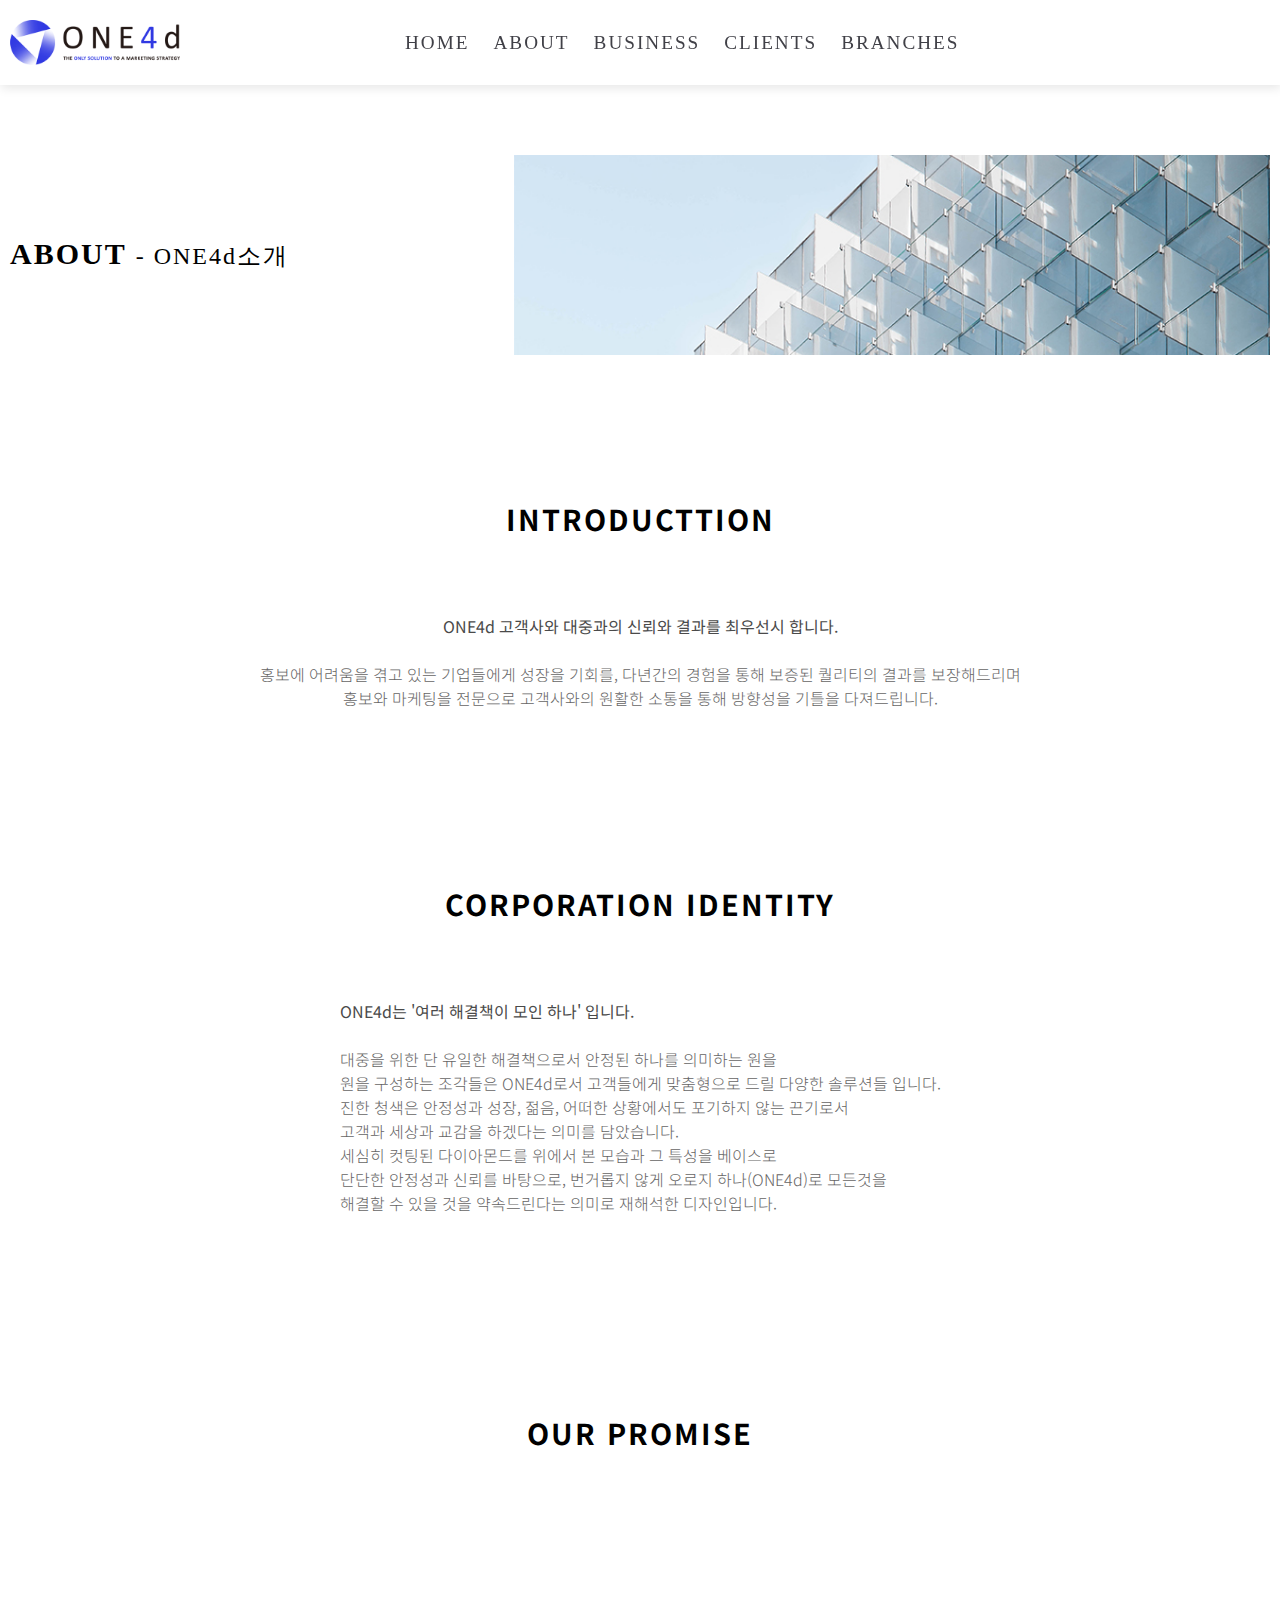
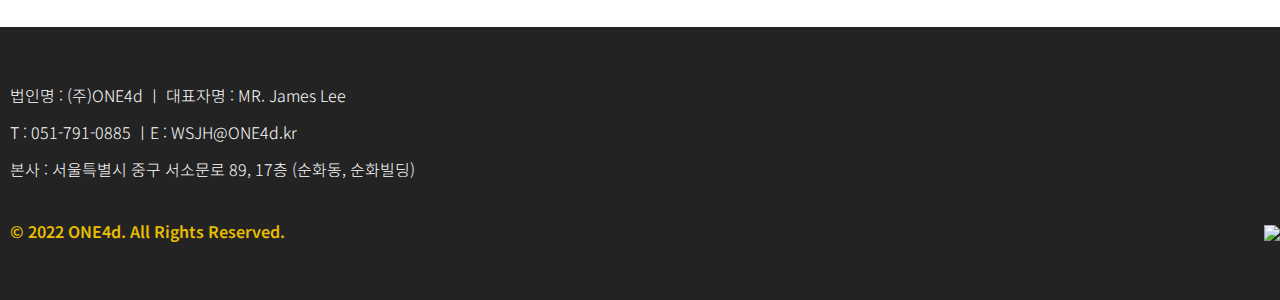
==== About.html @ b7e7d004 "init" ====
<!DOCTYPE html>
<html lang="ko">
<head>
<meta charset="UTF-8">
<title>(주) ONE4d</title>
<meta http-equiv="X-UA-Compatible" content="IE=edge">
<meta name="viewport" content="width=device-width, initial-scale=1.0">
<meta name="keywords" content="ONE4d, 주식회사 ONE4d, f2f, 마케팅, 홍보대행, 행사대행, 광고대행">
<meta name="description" content="ONE4d은 기획부터 마케팅 광고까지 마케팅에 대한 모든것을 한번에 해결해 드리는 마케팅 토탈 솔루션 입니다.">
<meta name="author" content="LJB">
<meta name="publisher" content="LJB">
<meta name="copyright" content="(주)ONE4d">
<meta name="robots" content="ALL">
<meta name="theme-color" content="#b7c6cd">
<meta name="og.url" content="https://ONE4demand.com/">
<meta property="og:title" content="ONE4d" >
<meta property="og:url" content="https://ONE4demand.com/">
<meta property="og:image" content="https://ONE4demand.com/img/png/thumbnail.png">
<meta property="og:description" content="ONE4d은 기획부터 마케팅 광고까지 마케팅에 대한 모든것을 한번에 해결해 드리는 마케팅 토탈 솔루션 입니다." >
<meta property="og:type" content="website">
<meta property="og:locale" content="ko_KR" >
<link rel="shortcut icon" type="image/x-icon" href="img/png/favicon.ico">
<link rel="stylesheet" href="css/reset.css">
<link rel="stylesheet" href="css/common.css">
<link rel="stylesheet" href="css/about.css">
<link rel="stylesheet" href="//cdn.jsdelivr.net/npm/xeicon@2.3.3/xeicon.min.css">
</head>
<body>
    <div id="wrap">
        <header>
            <div class="cont">
                <h1 class="logo"><a href="index.html"><img src="img/common/ONE4d_LOGO.png" alt="ONE4d 로고"></a></h1>
                <nav>
                    <ul class="gnb">
                        <li><a href="index.html">HOME</a></li>
                        <li><a href="About.html">ABOUT</a></li>
                        <li><a href="Business.html">BUSINESS</a></li>
                        <li><a href="Clients.html">CLIENTS</a></li>
                        <li><a href="Branches.html">BRANCHES</a></li>
                    </ul>
                </nav>
                <ul class="sns">
                    <li><a class="instagram" href="https://www.instagram.com/one4d_co/"><i class="xi-instagram"></i></a></li>
                    <li><a class="naver" href="https://blog.naver.com/one4d"><i class="xi-naver-square"></i></a></li>
                </ul>
                <!-- <a class="ham_btn" href="#"><i class="xi-bars"></i></a> -->
            </div>
        </header>
        <main>
            <div class="heading_box">
                <div class="cont">
                    <h3>ABOUT <span>- ONE4d소개</span></h3>
                    <div class="bg_box"></div>
                </div>
            </div>
            <section class="sec01">
                <div class="cont">
                    <h4>INTRODUCTTION</h4>
                    <div>
                        <strong>ONE4d 고객사와 대중과의 신뢰와 결과를 최우선시 합니다.</strong><br><br>
                        <p>

                            홍보에 어려움을 겪고 있는 기업들에게 성장을 기회를, 다년간의 경험을 통해 보증된 퀄리티의 결과를 보장해드리며<br>
                            홍보와 마케팅을 전문으로 고객사와의 원활한 소통을 통해 방향성을 기틀을 다져드립니다.<br>
                        </p>

                    </div>
                </div>            
            </section>
            <section class="sec02">
                <div class="cont">
                    <h4>CORPORATION IDENTITY</h4>
                    <div>
                        <div class="left">
                           <P>
                               <strong>ONE4d는 '여러 해결책이 모인 하나' 입니다.</strong><br><br>
                               대중을 위한 단 유일한 해결책으로서 안정된 하나를 의미하는 원을<br>
                               원을 구성하는 조각들은 ONE4d로서 고객들에게 맞춤형으로 드릴 다양한 솔루션들 입니다.<br>
                               진한 청색은 안정성과 성장, 젊음, 어떠한 상황에서도 포기하지 않는 끈기로서<br>
                               고객과 세상과 교감을 하겠다는 의미를 담았습니다.<br>
                               세심히 컷팅된 다이아몬드를 위에서 본 모습과 그 특성을 베이스로<br>
                               단단한 안정성과 신뢰를 바탕으로, 번거롭지 않게 오로지 하나(ONE4d)로 모든것을<br>
                               해결할 수 있을 것을 약속드린다는 의미로 재해석한 디자인입니다.
                           </P>

                        </div>
                        <div class="right">
                            <img src="" alt="">
                        </div>
                    </div>
                </div>            
            </section>
            <section class="sec03">
                <div class="cont">
                    <h4>OUR PROMISE</h4>
                    <div></div>
                </div>
            </section>
        </main>
        <footer>
            <div class="cont">
                <p>법인명 : (주)ONE4d ㅣ 대표자명 : MR. James Lee<br>T : 051-791-0885 ㅣE : WSJH@ONE4d.kr</p>
                <address>본사 : 서울특별시 중구 서소문로 89, 17층 (순화동, 순화빌딩)</address>
                <strong>© 2022 ONE4d. All Rights Reserved.</strong>
                <h2 class="logo"><img src="/img/common/ONE4d_LOGO2.png"></h2>
            </div>
        </footer>
    </div>
    <script>
    
    </script>
    </body>
    </html>
---- css/common.css ----
@import url("https://fonts.googleapis.com/css2?family=Montserrat:wght@200&family=Noto+Sans+KR:wght@300;500;700;900&display=swap");
@import url(//font.elice.io/EliceDigitalBaeum.css);
:root {
  --mainColor: #3730ba;
  --mainFont: Elice Digital Baeum;
}

/* mixin */
/* font-face */
* {
  -webkit-box-sizing: border-box;
          box-sizing: border-box;
}

section {
  display: -webkit-box;
  display: -ms-flexbox;
  display: flex;
  -webkit-box-pack: center;
      -ms-flex-pack: center;
          justify-content: center;
  -webkit-box-align: center;
      -ms-flex-align: center;
          align-items: center;
}

h3 {
  font-family: var(--mainFont);
}

.heading_box .cont {
  padding-top: 70px;
  padding-bottom: 70px;
}

.heading_box .bg_box {
  width: 60%;
  height: 200px;
  background: -webkit-gradient(linear, right top, left top, color-stop(10%, rgba(255, 255, 255, 0)));
  background: linear-gradient(to left, rgba(255, 255, 255, 0) 10% rgba(255, 255, 255, 0.1) 20% rgba(255, 255, 255, 0.2) 30%);
}

.heading_box h3 {
  letter-spacing: 2px;
}

.heading_box span {
  font-weight: 300;
  font-size: 1.5rem;
}

.cont {
  width: 100%;
  display: -webkit-box;
  display: -ms-flexbox;
  display: flex;
  -webkit-box-pack: justify;
      -ms-flex-pack: justify;
          justify-content: space-between;
  -ms-flex-line-pack: justify;
      align-content: space-between;
  -webkit-box-align: center;
      -ms-flex-align: center;
          align-items: center;
  max-width: 1300px;
  padding-right: 10px;
  padding-left: 10px;
  margin: 0 auto;
}

.logo img {
  height: 45px;
}

/* header */
header {
  position: fixed;
  z-index: 100;
  width: 100%;
  background: white;
  -webkit-box-shadow: 1px 3px 10px rgba(0, 0, 0, 0.1);
          box-shadow: 1px 3px 10px rgba(0, 0, 0, 0.1);
}

header .cont {
  -webkit-box-pack: justify;
      -ms-flex-pack: justify;
          justify-content: space-between;
  -webkit-box-align: center;
      -ms-flex-align: center;
          align-items: center;
  padding-top: 20px;
  padding-bottom: 20px;
}

header .sns {
  display: -webkit-box;
  display: -ms-flexbox;
  display: flex;
  -webkit-box-pack: justify;
      -ms-flex-pack: justify;
          justify-content: space-between;
  width: 85px;
}

header .sns i {
  color: #535353;
  font-size: 2.5rem;
}

.gnb {
  display: -webkit-box;
  display: -ms-flexbox;
  display: flex;
}

.gnb li {
  padding: 0 12px;
  font-size: 1.2rem;
  font-family: var(--mainFont);
  letter-spacing: 2px;
}

.gnb li a {
  color: #404047;
}

.heading_box {
  padding-top: 85px;
}

/* footer */
footer {
  padding: 50px 0;
  background: #232324;
  color: white;
}

footer .cont {
  -webkit-box-orient: vertical;
  -webkit-box-direction: normal;
      -ms-flex-direction: column;
          flex-direction: column;
  -webkit-box-align: start;
      -ms-flex-align: start;
          align-items: flex-start;
  position: relative;
}

footer .cont > * {
  line-height: 2.3;
}

footer strong {
  margin-top: 25px;
  color: #e8be00;
  font-weight: 600;
}

footer .logo {
  position: absolute;
  right: 0;
  bottom: 0;
}
/*# sourceMappingURL=common.css.map */
---- css/about.css ----
@import url("https://fonts.googleapis.com/css2?family=Montserrat:wght@200&family=Noto+Sans+KR:wght@300;500;700;900&display=swap");
@import url(//font.elice.io/EliceDigitalBaeum.css);
:root {
  --mainColor: #3730ba;
  --mainFont: Elice Digital Baeum;
}

/* mixin */
/* font-face */
section .cont {
  -webkit-box-orient: vertical;
  -webkit-box-direction: normal;
      -ms-flex-direction: column;
          flex-direction: column;
  padding-bottom: 100px;
}

section h4 {
  position: relative;
  font-size: 1.8rem;
  margin: 80px 0;
  letter-spacing: 2px;
}

.heading_box .bg_box {
  background: url("/img/sub/bg1.jpg") no-repeat center;
  background-size: cover;
}

.sec01 .cont {
  text-align: center;
}

.sec01 .cont strong {
  color: #4a4a4a;
}

.sec01 .cont p {
  line-height: 1.5;
  color: #666565;
}

.sec02 .cont strong {
  color: #4a4a4a;
}

.sec02 .cont p {
  line-height: 1.5;
  color: #666565;
}

.sec02 h4 {
  position: relative;
  font-size: 1.8rem;
  margin: 80px 0;
  letter-spacing: 2px;
}

.sec02 > {
  display: -webkit-box;
  display: -ms-flexbox;
  display: flex;
  -webkit-box-pack: justify;
      -ms-flex-pack: justify;
          justify-content: space-between;
}
/*# sourceMappingURL=about.css.map */
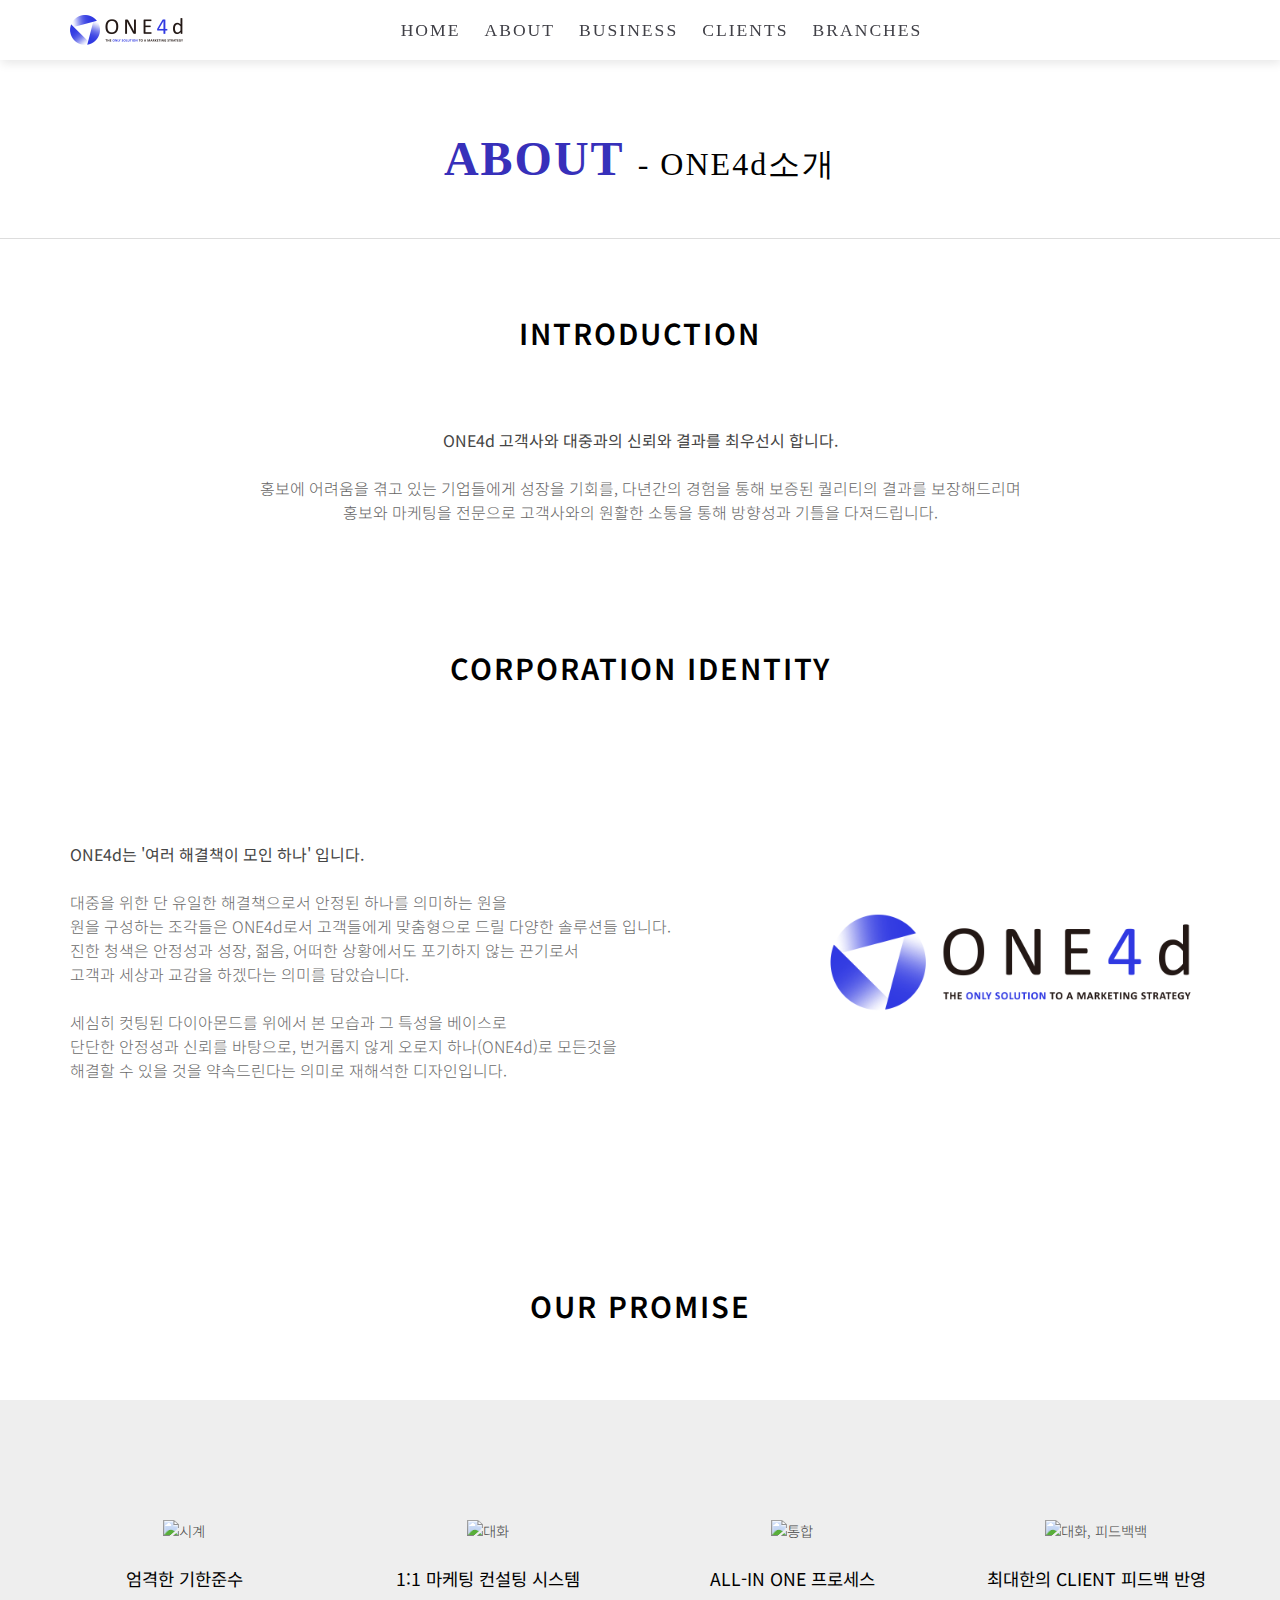
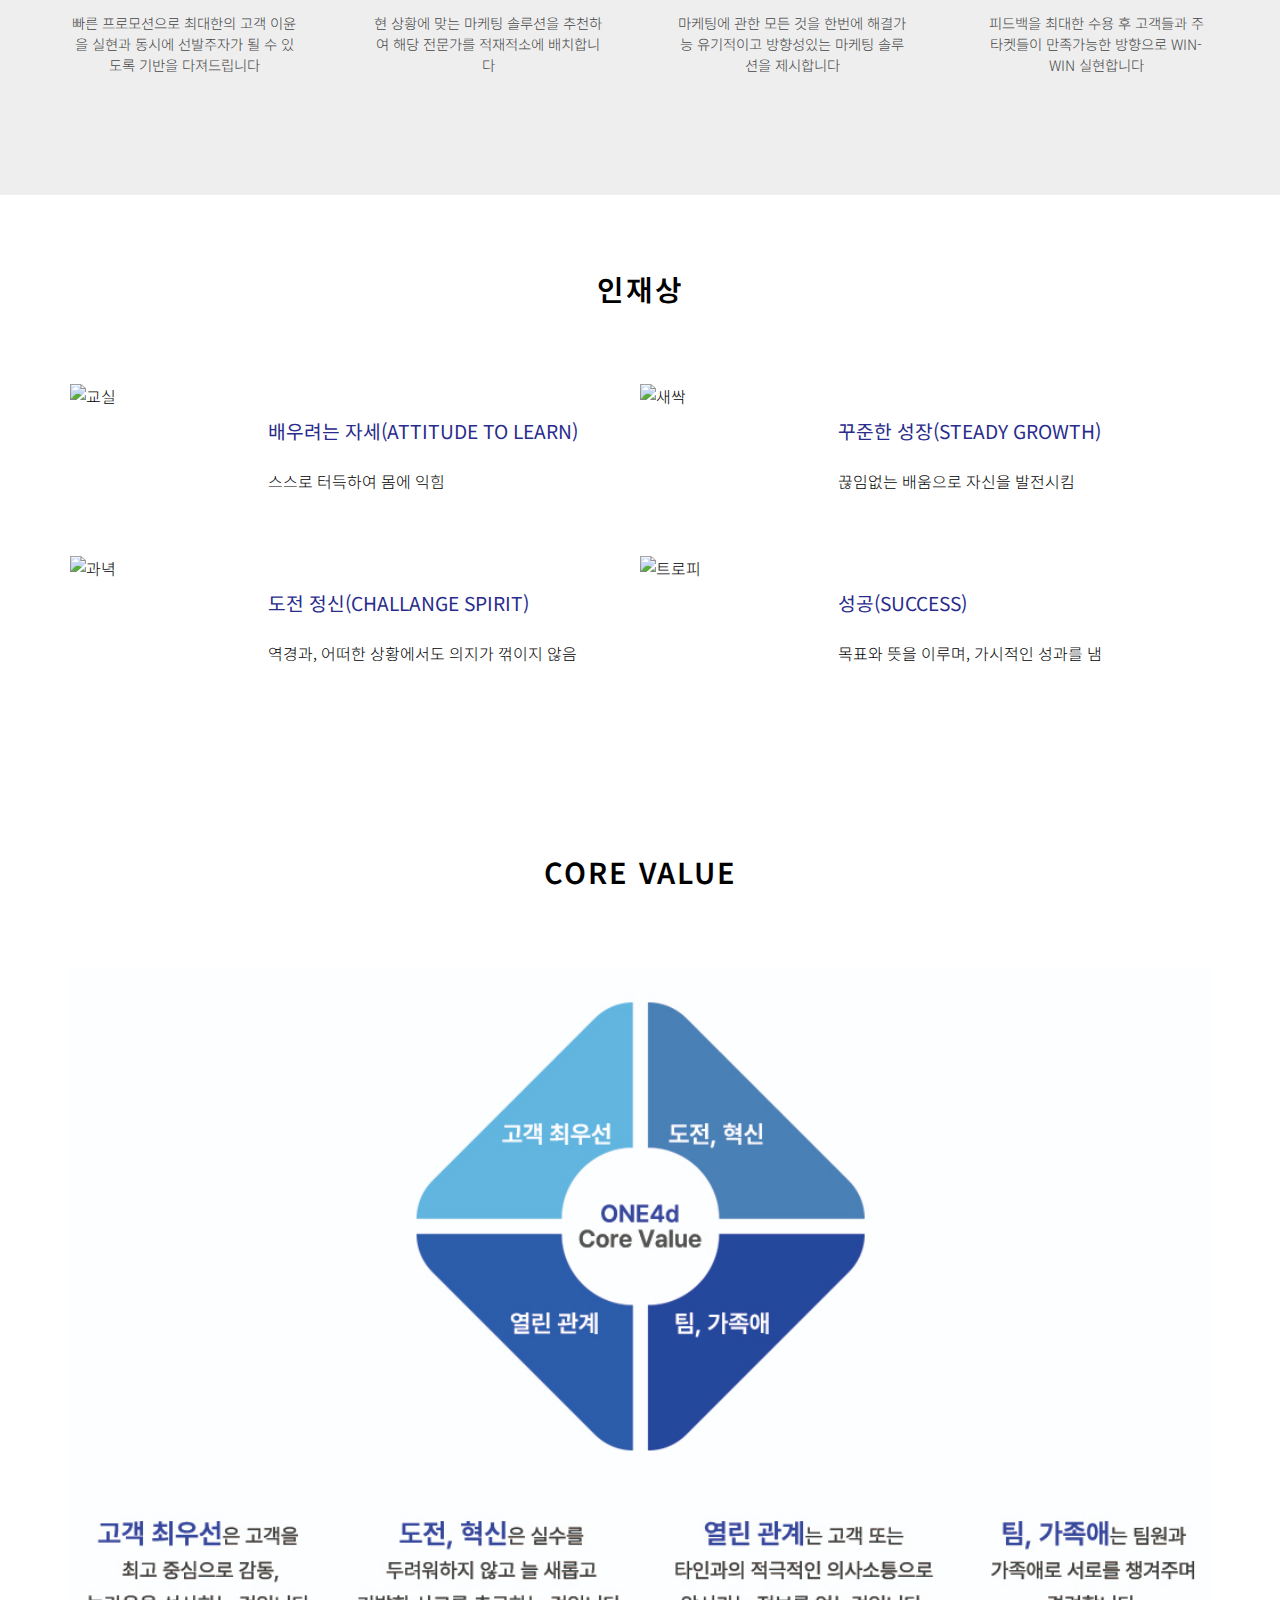
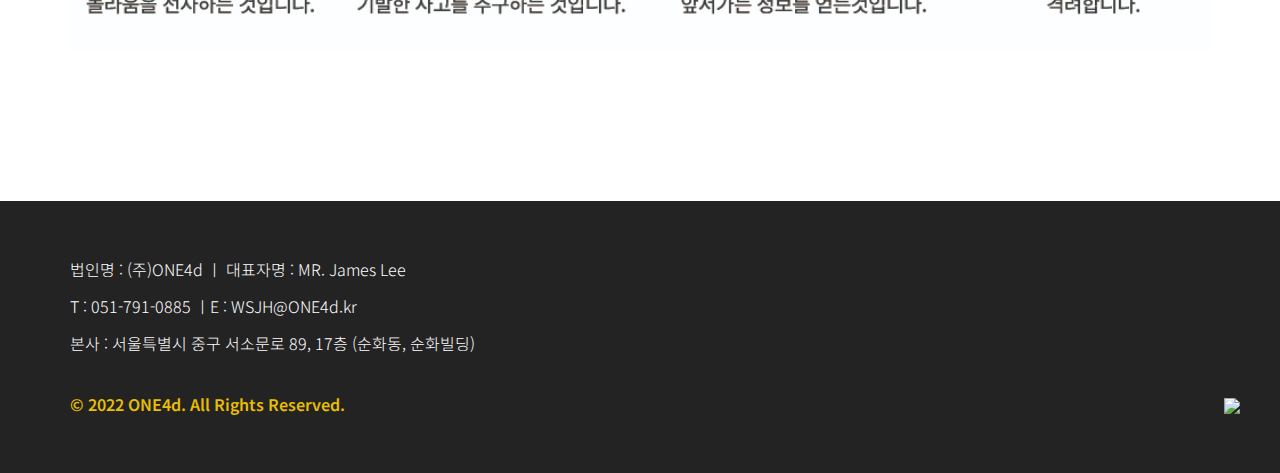
==== commit c701900d: "init" ====
--- a/About.html
+++ b/About.html
@@ -49,19 +49,18 @@
         <main>
             <div class="heading_box">
                 <div class="cont">
-                    <h3>ABOUT <span>- ONE4d소개</span></h3>
-                    <div class="bg_box"></div>
+                    <h2>ABOUT <span>- ONE4d소개</span></h2>
                 </div>
             </div>
+            <div class="bg_box"></div>
             <section class="sec01">
                 <div class="cont">
-                    <h4>INTRODUCTTION</h4>
+                    <h3>INTRODUCTION</h3>
                     <div>
                         <strong>ONE4d 고객사와 대중과의 신뢰와 결과를 최우선시 합니다.</strong><br><br>
                         <p>
-
                             홍보에 어려움을 겪고 있는 기업들에게 성장을 기회를, 다년간의 경험을 통해 보증된 퀄리티의 결과를 보장해드리며<br>
-                            홍보와 마케팅을 전문으로 고객사와의 원활한 소통을 통해 방향성을 기틀을 다져드립니다.<br>
+                            홍보와 마케팅을 전문으로 고객사와의 원활한 소통을 통해 방향성과 기틀을 다져드립니다.<br>
                         </p>
 
                     </div>
@@ -69,7 +68,7 @@
             </section>
             <section class="sec02">
                 <div class="cont">
-                    <h4>CORPORATION IDENTITY</h4>
+                    <h3>CORPORATION IDENTITY</h3>
                     <div>
                         <div class="left">
                            <P>
@@ -77,23 +76,98 @@
                                대중을 위한 단 유일한 해결책으로서 안정된 하나를 의미하는 원을<br>
                                원을 구성하는 조각들은 ONE4d로서 고객들에게 맞춤형으로 드릴 다양한 솔루션들 입니다.<br>
                                진한 청색은 안정성과 성장, 젊음, 어떠한 상황에서도 포기하지 않는 끈기로서<br>
-                               고객과 세상과 교감을 하겠다는 의미를 담았습니다.<br>
+                               고객과 세상과 교감을 하겠다는 의미를 담았습니다.<br><br>
                                세심히 컷팅된 다이아몬드를 위에서 본 모습과 그 특성을 베이스로<br>
                                단단한 안정성과 신뢰를 바탕으로, 번거롭지 않게 오로지 하나(ONE4d)로 모든것을<br>
                                해결할 수 있을 것을 약속드린다는 의미로 재해석한 디자인입니다.
                            </P>
-
                         </div>
                         <div class="right">
-                            <img src="" alt="">
+                            <img src="img/sub/ONE4d_LOGO2.png" alt="ONE4d로고">
                         </div>
                     </div>
                 </div>            
             </section>
+            <h3>OUR PROMISE</h3>
             <section class="sec03">
                 <div class="cont">
-                    <h4>OUR PROMISE</h4>
-                    <div></div>
+                    <ul>
+                        <li>
+                            <p class="icon_wrap">
+                                <img src="img/sub/promise-1.png" alt="시계">
+                            </p>
+                            <strong>엄격한 기한준수</strong><br><br>
+                            빠른 프로모션으로
+                            최대한의 고객 이윤을 실현과 동시에
+                            선발주자가 될 수 있도록 기반을 다져드립니다    
+                        </li>
+                        <li>
+                            <p class="icon_wrap">
+                                <img src="img/sub/promise-2.png" alt="대화">
+                            </p>
+                            <strong>1:1 마케팅 컨설팅 시스템</strong><br><br>
+                            현 상황에 맞는 마케팅 솔루션을 추천하여
+                            해당 전문가를 적재적소에 배치합니다
+                                            
+                        </li>
+                        <li>
+                            <p class="icon_wrap">
+                                <img src="img/sub/promise-3.png" alt="통합">
+                            </p>
+                            <strong>ALL-IN ONE 프로세스</strong><br><br>
+                            마케팅에 관한 모든 것을 한번에
+                            해결가능 유기적이고 방향성있는 마케팅 솔루션을 제시합니다
+                        </li>
+                        <li>
+                            <p class="icon_wrap">
+                                <img src="img/sub/promise-4.png" alt="대화, 피드백백">
+                            </p>
+                            <strong>최대한의 CLIENT 피드백 반영</strong><br><br>
+                            피드백을 최대한 수용 후 고객들과 주 타켓들이 만족가능한
+                            방향으로 WIN-WIN 실현합니다
+                        </li>
+                    </ul>
+                </div>
+            </section>
+            <section class="sec04">
+                <div class="cont">
+                    <h3>인재상</h3>
+                    <ul>
+                        <li>
+                            <img src="img/sub/talent-1.png" alt="교실">
+                            <div class="text_wrap">
+                                <strong>배우려는 자세(ATTITUDE TO LEARN)</strong><br><br>
+                                스스로 터득하여 몸에 익힘
+                            </div>
+                        </li>
+                        <li>
+                            <img src="img/sub/talent-2.png" alt="새싹">
+                            <div class="text_wrap">
+                                <strong>꾸준한 성장(STEADY GROWTH)</strong><br><br>
+                                끊임없는 배움으로 자신을 발전시킴
+                            </div>
+                        </li>
+                        <li>
+                                <img src="img/sub/talent-3.png" alt="과녁">
+                            <div class="text_wrap">
+                                <strong>도전 정신(CHALLANGE SPIRIT)</strong><br><br>
+                                역경과, 어떠한 상황에서도 의지가 꺾이지 않음
+                            </div>
+                        </li>
+                        <li>
+                                <img src="img/sub/talent-4.png" alt="트로피">
+                            <div class="text_wrap">
+                                <strong>성공(SUCCESS)</strong><br><br>
+                                목표와 뜻을 이루며, 가시적인 성과를 냄
+                            </div>
+                        </li>
+                    </ul>
+                </div>
+            </section>
+            <section class="sec05">
+                <div class="cont">
+                    <h3>CORE VALUE</h3>
+                    <img src="img/sub/corevalue.jpg" alt="핵심가치">
                 </div>
             </section>
         </main>
--- a/css/common.css
+++ b/css/common.css
@@ -24,29 +24,32 @@
           align-items: center;
 }
 
-h3 {
+h2 {
   font-family: var(--mainFont);
 }
 
-.heading_box .cont {
-  padding-top: 70px;
-  padding-bottom: 70px;
+.heading_box {
+  border-bottom: 1px solid #ddd;
 }
 
-.heading_box .bg_box {
-  width: 60%;
-  height: 200px;
-  background: -webkit-gradient(linear, right top, left top, color-stop(10%, rgba(255, 255, 255, 0)));
-  background: linear-gradient(to left, rgba(255, 255, 255, 0) 10% rgba(255, 255, 255, 0.1) 20% rgba(255, 255, 255, 0.2) 30%);
+.heading_box .cont {
+  padding-top: 50px;
+  padding-bottom: 50px;
+  -webkit-box-pack: center;
+      -ms-flex-pack: center;
+          justify-content: center;
 }
 
-.heading_box h3 {
+.heading_box h2 {
+  font-size: 3rem;
   letter-spacing: 2px;
+  color: var(--mainColor);
 }
 
 .heading_box span {
   font-weight: 300;
-  font-size: 1.5rem;
+  font-size: 2rem;
+  color: black;
 }
 
 .cont {
@@ -62,14 +65,10 @@
   -webkit-box-align: center;
       -ms-flex-align: center;
           align-items: center;
-  max-width: 1300px;
-  padding-right: 10px;
-  padding-left: 10px;
+  max-width: 1200px;
+  padding-right: 30px;
+  padding-left: 30px;
   margin: 0 auto;
-}
-
-.logo img {
-  height: 45px;
 }
 
 /* header */
@@ -89,8 +88,8 @@
   -webkit-box-align: center;
       -ms-flex-align: center;
           align-items: center;
-  padding-top: 20px;
-  padding-bottom: 20px;
+  padding-top: 15px;
+  padding-bottom: 15px;
 }
 
 header .sns {
@@ -100,12 +99,16 @@
   -webkit-box-pack: justify;
       -ms-flex-pack: justify;
           justify-content: space-between;
-  width: 85px;
+  width: 70px;
 }
 
 header .sns i {
   color: #535353;
-  font-size: 2.5rem;
+  font-size: 2rem;
+}
+
+header .logo img {
+  height: 30px;
 }
 
 .gnb {
@@ -116,7 +119,7 @@
 
 .gnb li {
   padding: 0 12px;
-  font-size: 1.2rem;
+  font-size: 1.1rem;
   font-family: var(--mainFont);
   letter-spacing: 2px;
 }
@@ -162,4 +165,8 @@
   right: 0;
   bottom: 0;
 }
+
+footer .logo img {
+  height: 50px;
+}
 /*# sourceMappingURL=common.css.map */--- a/css/about.css
+++ b/css/about.css
@@ -12,19 +12,14 @@
   -webkit-box-direction: normal;
       -ms-flex-direction: column;
           flex-direction: column;
-  padding-bottom: 100px;
+  padding-bottom: 50px;
 }
 
-section h4 {
-  position: relative;
+h3 {
+  margin: 80px 0;
   font-size: 1.8rem;
-  margin: 80px 0;
   letter-spacing: 2px;
-}
-
-.heading_box .bg_box {
-  background: url("/img/sub/bg1.jpg") no-repeat center;
-  background-size: cover;
+  text-align: center;
 }
 
 .sec01 .cont {
@@ -32,36 +27,135 @@
 }
 
 .sec01 .cont strong {
-  color: #4a4a4a;
+  color: #454545;
 }
 
 .sec01 .cont p {
+  color: #666565;
   line-height: 1.5;
-  color: #666565;
 }
 
 .sec02 .cont strong {
-  color: #4a4a4a;
+  color: #454545;
 }
 
 .sec02 .cont p {
+  color: #6b6b6b;
   line-height: 1.5;
-  color: #666565;
 }
 
-.sec02 h4 {
-  position: relative;
-  font-size: 1.8rem;
-  margin: 80px 0;
-  letter-spacing: 2px;
-}
-
-.sec02 > {
+.sec02 .cont > div {
   display: -webkit-box;
   display: -ms-flexbox;
   display: flex;
   -webkit-box-pack: justify;
       -ms-flex-pack: justify;
           justify-content: space-between;
+  -webkit-box-align: center;
+      -ms-flex-align: center;
+          align-items: center;
+}
+
+.sec02 .cont > div .left {
+  width: 65%;
+  padding-right: 50px;
+}
+
+.sec02 .cont > div .right {
+  width: 35%;
+}
+
+.sec02 .cont > div .right img {
+  width: 100%;
+  -o-object-fit: contain;
+     object-fit: contain;
+}
+
+.sec02 h4 {
+  position: relative;
+  margin: 80px 0;
+  font-size: 1.8rem;
+  letter-spacing: 2px;
+}
+
+.sec03 {
+  background: #eee;
+}
+
+.sec03 .cont {
+  padding-top: 120px;
+  padding-bottom: 120px;
+}
+
+.sec03 ul {
+  display: -webkit-box;
+  display: -ms-flexbox;
+  display: flex;
+  -webkit-box-pack: justify;
+      -ms-flex-pack: justify;
+          justify-content: space-between;
+  width: 100%;
+}
+
+.sec03 li {
+  width: 20%;
+  color: #454545;
+  font-size: 0.9rem;
+  text-align: center;
+}
+
+.sec03 li strong {
+  color: black;
+  font-size: 1.1rem;
+}
+
+.sec03 li p {
+  padding-bottom: 25px;
+}
+
+.sec03 li img {
+  width: 70%;
+}
+
+.sec04 ul {
+  display: -webkit-box;
+  display: -ms-flexbox;
+  display: flex;
+  -ms-flex-wrap: wrap;
+      flex-wrap: wrap;
+  width: 100%;
+}
+
+.sec04 li {
+  display: -webkit-box;
+  display: -ms-flexbox;
+  display: flex;
+  -webkit-box-flex: wrap;
+      -ms-flex: wrap;
+          flex: wrap;
+  width: 50%;
+  padding-right: 20px;
+  margin-bottom: 30px;
+}
+
+.sec04 li img {
+  width: 30%;
+}
+
+.sec04 li strong {
+  color: #292c8c;
+  font-size: 1.2rem;
+}
+
+.sec04 .text_wrap {
+  padding: 6%;
+}
+
+.sec05 .cont {
+  padding-bottom: 150px;
+}
+
+.sec05 img {
+  width: 100%;
 }
 /*# sourceMappingURL=about.css.map */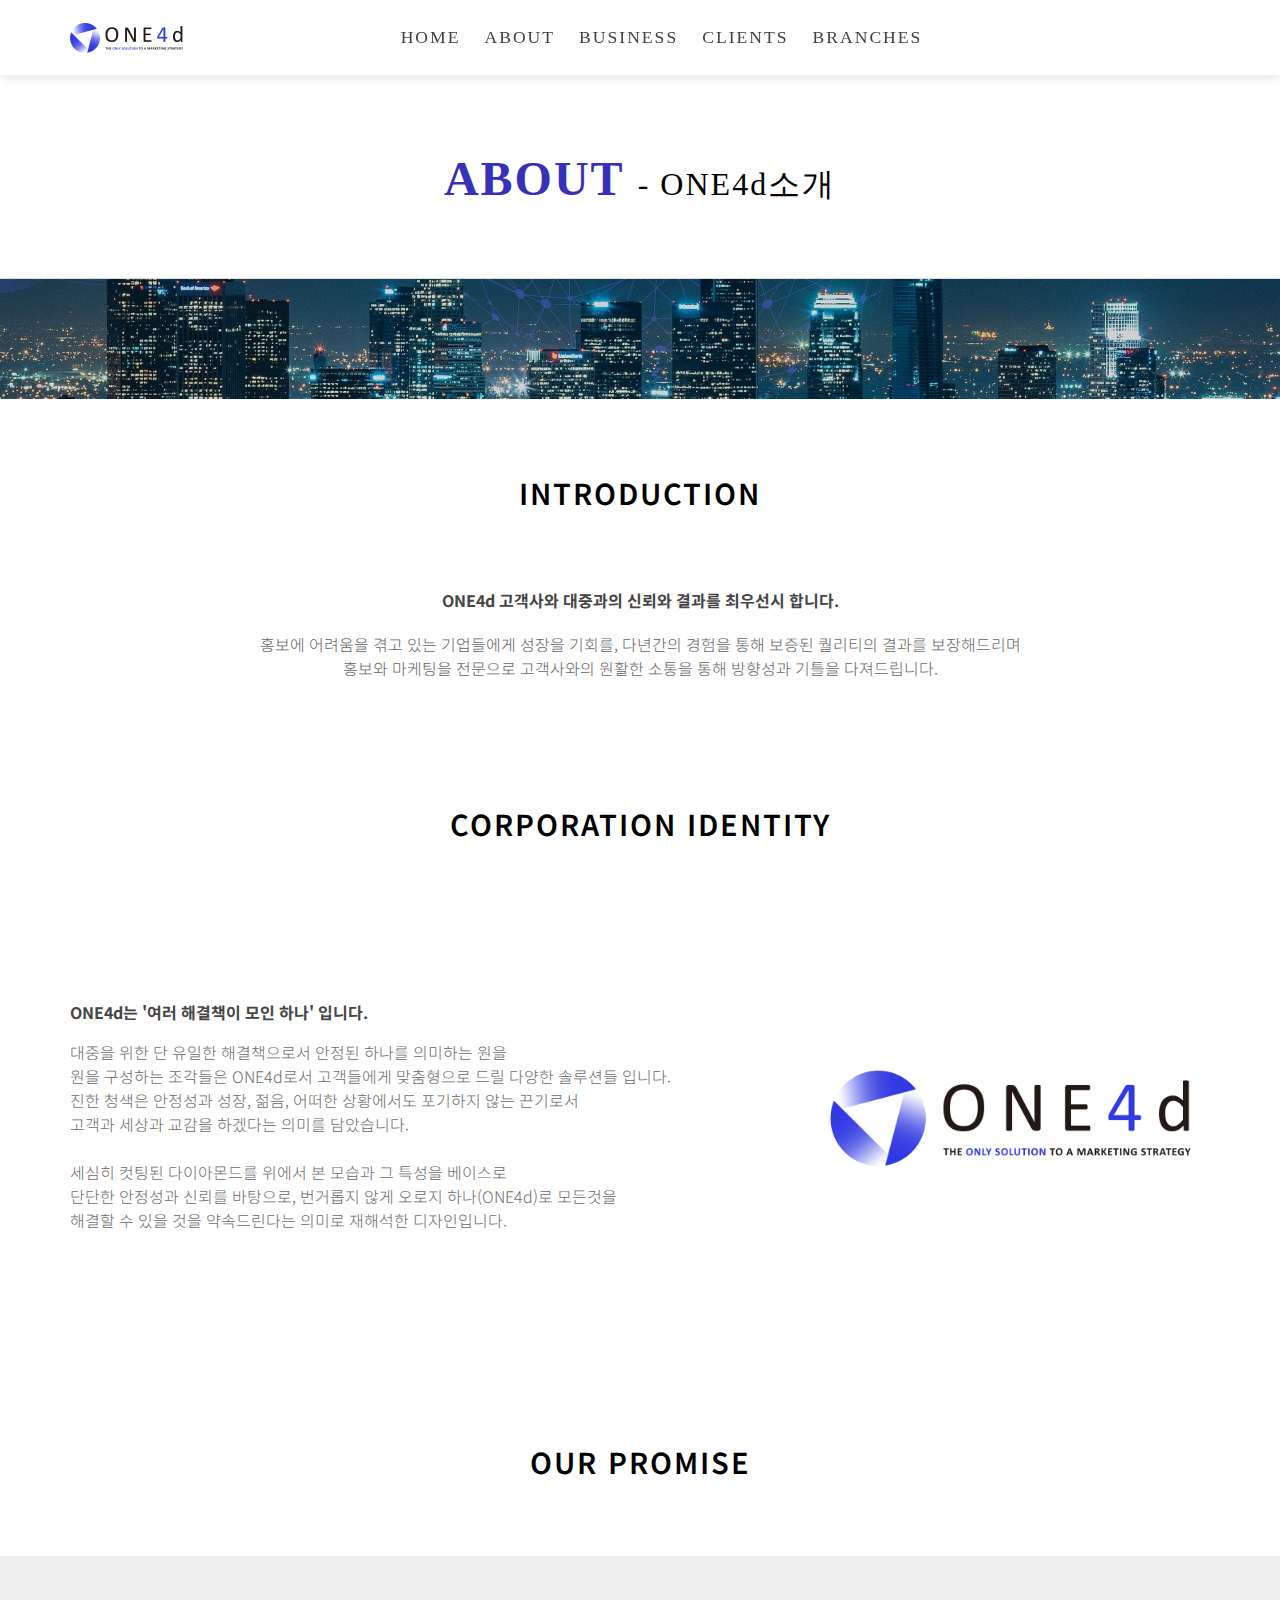
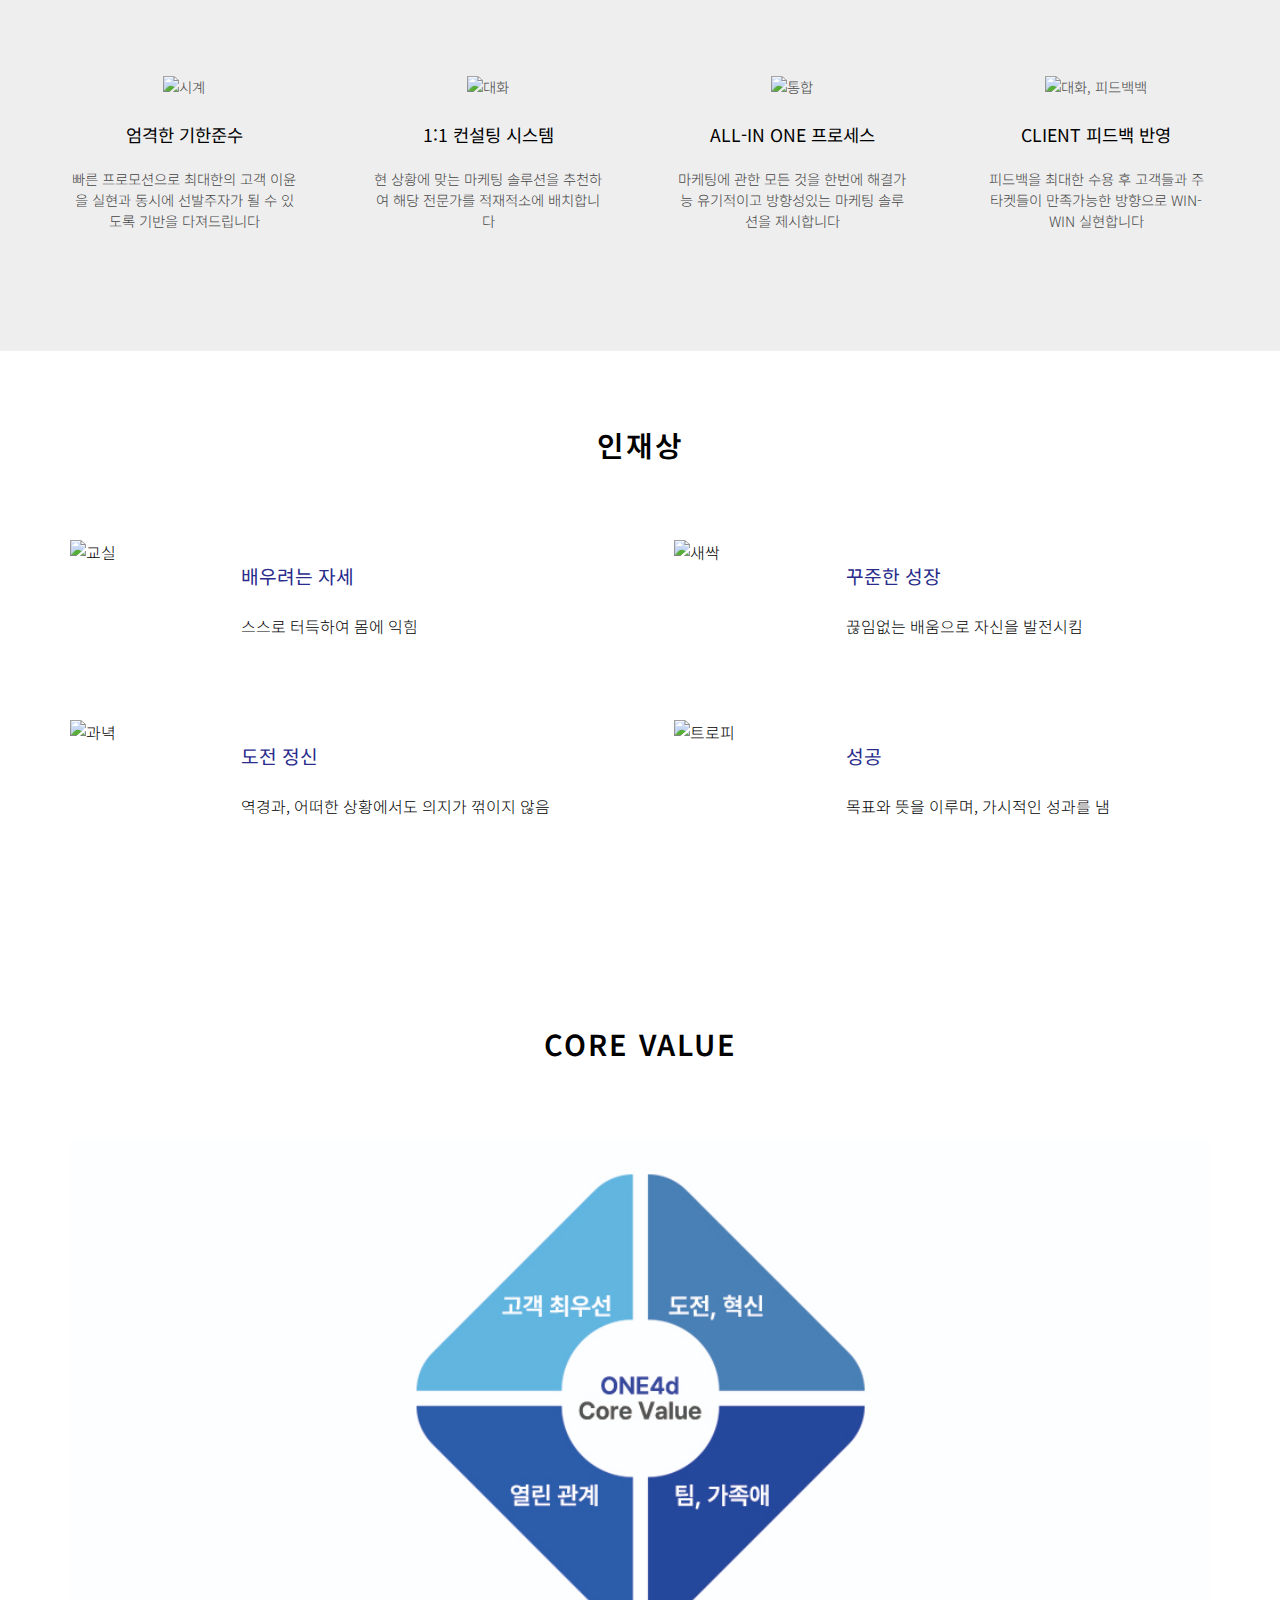
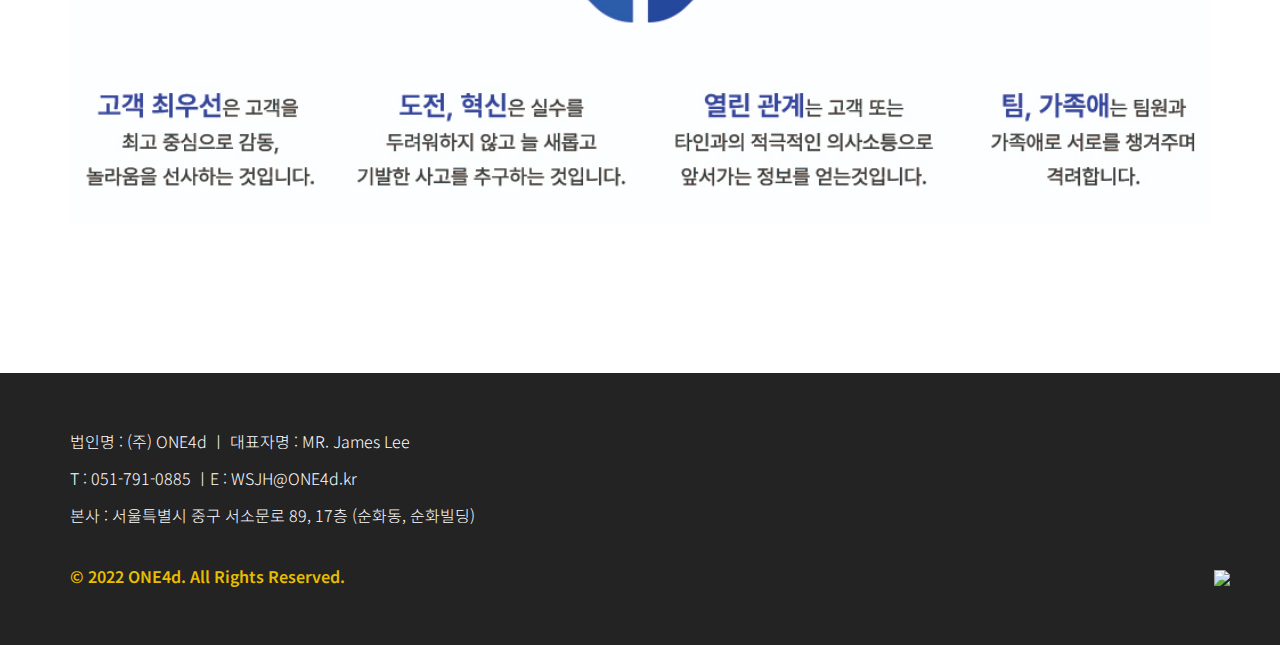
==== commit 8bec6ff6: "init" ====
--- a/About.html
+++ b/About.html
@@ -24,164 +24,165 @@
 <link rel="stylesheet" href="css/common.css">
 <link rel="stylesheet" href="css/about.css">
 <link rel="stylesheet" href="//cdn.jsdelivr.net/npm/xeicon@2.3.3/xeicon.min.css">
+<script src="js/script.js" defer></script>
 </head>
 <body>
-    <div id="wrap">
-        <header>
-            <div class="cont">
+<div id="wrap">
+    <header>
+        <div class="cont">
+            <nav>
                 <h1 class="logo"><a href="index.html"><img src="img/common/ONE4d_LOGO.png" alt="ONE4d 로고"></a></h1>
-                <nav>
-                    <ul class="gnb">
-                        <li><a href="index.html">HOME</a></li>
-                        <li><a href="About.html">ABOUT</a></li>
-                        <li><a href="Business.html">BUSINESS</a></li>
-                        <li><a href="Clients.html">CLIENTS</a></li>
-                        <li><a href="Branches.html">BRANCHES</a></li>
-                    </ul>
-                </nav>
+                <ul class="gnb">
+                    <li><a href="index.html">HOME</a></li>
+                    <li><a href="About.html">ABOUT</a></li>
+                    <li><a href="Business.html">BUSINESS</a></li>
+                    <li><a href="Clients.html">CLIENTS</a></li>
+                    <li><a href="Branches.html">BRANCHES</a></li>
+                </ul>
                 <ul class="sns">
                     <li><a class="instagram" href="https://www.instagram.com/one4d_co/"><i class="xi-instagram"></i></a></li>
                     <li><a class="naver" href="https://blog.naver.com/one4d"><i class="xi-naver-square"></i></a></li>
                 </ul>
-                <!-- <a class="ham_btn" href="#"><i class="xi-bars"></i></a> -->
+                <a class="ham_btn" href="#"><i class="xi-bars"></i></a>
+            </nav>
+        </div>
+    </header>
+    <main>
+        <div class="heading_box">
+            <div class="cont">
+                <h2>ABOUT <span>- ONE4d소개</span></h2>
             </div>
-        </header>
-        <main>
-            <div class="heading_box">
-                <div class="cont">
-                    <h2>ABOUT <span>- ONE4d소개</span></h2>
+        </div>
+        <div class="bg_box"></div>
+        <section class="sec01">
+            <div class="cont">
+                <h3>INTRODUCTION</h3>
+                <div>
+                    <h4>ONE4d 고객사와 대중과의 신뢰와 결과를 최우선시 합니다.</h4>
+                    <p>
+                        홍보에 어려움을 겪고 있는 기업들에게 성장을 기회를, 다년간의 경험을 통해 보증된 퀄리티의 결과를 보장해드리며<br>
+                        홍보와 마케팅을 전문으로 고객사와의 원활한 소통을 통해 방향성과 기틀을 다져드립니다.<br>
+                    </p>
+
                 </div>
+            </div>            
+        </section>
+        <section class="sec02">
+            <div class="cont">
+                <h3>CORPORATION IDENTITY</h3>
+                <div>
+                    <div class="left">
+                        <h4>ONE4d는 '여러 해결책이 모인 하나' 입니다.</h4>
+                        <P>
+                            대중을 위한 단 유일한 해결책으로서 안정된 하나를 의미하는 원을<br>
+                            원을 구성하는 조각들은 ONE4d로서 고객들에게 맞춤형으로 드릴 다양한 솔루션들 입니다.<br>
+                            진한 청색은 안정성과 성장, 젊음, 어떠한 상황에서도 포기하지 않는 끈기로서<br>
+                            고객과 세상과 교감을 하겠다는 의미를 담았습니다.<br><br>
+                            세심히 컷팅된 다이아몬드를 위에서 본 모습과 그 특성을 베이스로<br>
+                            단단한 안정성과 신뢰를 바탕으로, 번거롭지 않게 오로지 하나(ONE4d)로 모든것을<br>
+                            해결할 수 있을 것을 약속드린다는 의미로 재해석한 디자인입니다.
+                        </P>
+                    </div>
+                    <div class="right">
+                        <img src="img/sub/ONE4d_LOGO2.png" alt="ONE4d로고">
+                    </div>
+                </div>
+            </div>            
+        </section>
+        <h3>OUR PROMISE</h3>
+        <section class="sec03">
+            <div class="cont">
+                <ul>
+                    <li>
+                        <p class="icon_wrap">
+                            <img src="img/sub/promise-1.png" alt="시계">
+                        </p>
+                        <strong>엄격한 기한준수</strong><br><br>
+                        빠른 프로모션으로
+                        최대한의 고객 이윤을 실현과 동시에
+                        선발주자가 될 수 있도록 기반을 다져드립니다    
+                    </li>
+                    <li>
+                        <p class="icon_wrap">
+                            <img src="img/sub/promise-2.png" alt="대화">
+                        </p>
+                        <strong>1:1 컨설팅 시스템</strong><br><br>
+                        현 상황에 맞는 마케팅 솔루션을 추천하여
+                        해당 전문가를 적재적소에 배치합니다
+                                        
+                    </li>
+                    <li>
+                        <p class="icon_wrap">
+                            <img src="img/sub/promise-3.png" alt="통합">
+                        </p>
+                        <strong>ALL-IN ONE 프로세스</strong><br><br>
+                        마케팅에 관한 모든 것을 한번에
+                        해결가능 유기적이고 방향성있는 마케팅 솔루션을 제시합니다
+                    </li>
+                    <li>
+                        <p class="icon_wrap">
+                            <img src="img/sub/promise-4.png" alt="대화, 피드백백">
+                        </p>
+                        <strong>CLIENT 피드백 반영</strong><br><br>
+                        피드백을 최대한 수용 후 고객들과 주 타켓들이 만족가능한
+                        방향으로 WIN-WIN 실현합니다
+                    </li>
+                </ul>
             </div>
-            <div class="bg_box"></div>
-            <section class="sec01">
-                <div class="cont">
-                    <h3>INTRODUCTION</h3>
-                    <div>
-                        <strong>ONE4d 고객사와 대중과의 신뢰와 결과를 최우선시 합니다.</strong><br><br>
-                        <p>
-                            홍보에 어려움을 겪고 있는 기업들에게 성장을 기회를, 다년간의 경험을 통해 보증된 퀄리티의 결과를 보장해드리며<br>
-                            홍보와 마케팅을 전문으로 고객사와의 원활한 소통을 통해 방향성과 기틀을 다져드립니다.<br>
-                        </p>
+        </section>
+        <section class="sec04">
+            <div class="cont">
+                <h3>인재상</h3>
+                <ul>
+                    <li>
+                        <img src="img/sub/talent-1.png" alt="교실">
+                        <div class="text_wrap">
+                            <strong>배우려는 자세</strong><br><br>
+                            스스로 터득하여 몸에 익힘
+                        </div>
+                    </li>
+                    <li>
+                        <img src="img/sub/talent-2.png" alt="새싹">
+                        <div class="text_wrap">
+                            <strong>꾸준한 성장</strong><br><br>
+                            끊임없는 배움으로 자신을 발전시킴
+                        </div>
+                    </li>
+                    <li>
+                            <img src="img/sub/talent-3.png" alt="과녁">
+                        <div class="text_wrap">
+                            <strong>도전 정신</strong><br><br>
+                            역경과, 어떠한 상황에서도 의지가 꺾이지 않음
+                        </div>
+                    </li>
+                    <li>
+                            <img src="img/sub/talent-4.png" alt="트로피">
+                        <div class="text_wrap">
+                            <strong>성공</strong><br><br>
+                            목표와 뜻을 이루며, 가시적인 성과를 냄
+                        </div>
+                    </li>
+                </ul>
+            </div>
+        </section>
+        <section class="sec05">
+            <div class="cont">
+                <h3>CORE VALUE</h3>
+                <img src="img/sub/corevalue.jpg" alt="핵심가치">
+            </div>
+        </section>
+    </main>
+    <footer>
+        <div class="cont">
+            <p>법인명 : (주) ONE4d ㅣ 대표자명 : MR. James Lee<br>T : 051-791-0885 ㅣE : WSJH@ONE4d.kr</p>
+            <address>본사 : 서울특별시 중구 서소문로 89, 17층 (순화동, 순화빌딩)</address>
+            <strong>© 2022 ONE4d. All Rights Reserved.</strong>
+            <h2 class="logo"><img src="/img/common/ONE4d_LOGO2.png"></h2>
+        </div>
+    </footer>
+</div>
+<script>
 
-                    </div>
-                </div>            
-            </section>
-            <section class="sec02">
-                <div class="cont">
-                    <h3>CORPORATION IDENTITY</h3>
-                    <div>
-                        <div class="left">
-                           <P>
-                               <strong>ONE4d는 '여러 해결책이 모인 하나' 입니다.</strong><br><br>
-                               대중을 위한 단 유일한 해결책으로서 안정된 하나를 의미하는 원을<br>
-                               원을 구성하는 조각들은 ONE4d로서 고객들에게 맞춤형으로 드릴 다양한 솔루션들 입니다.<br>
-                               진한 청색은 안정성과 성장, 젊음, 어떠한 상황에서도 포기하지 않는 끈기로서<br>
-                               고객과 세상과 교감을 하겠다는 의미를 담았습니다.<br><br>
-                               세심히 컷팅된 다이아몬드를 위에서 본 모습과 그 특성을 베이스로<br>
-                               단단한 안정성과 신뢰를 바탕으로, 번거롭지 않게 오로지 하나(ONE4d)로 모든것을<br>
-                               해결할 수 있을 것을 약속드린다는 의미로 재해석한 디자인입니다.
-                           </P>
-                        </div>
-                        <div class="right">
-                            <img src="img/sub/ONE4d_LOGO2.png" alt="ONE4d로고">
-                        </div>
-                    </div>
-                </div>            
-            </section>
-            <h3>OUR PROMISE</h3>
-            <section class="sec03">
-                <div class="cont">
-                    <ul>
-                        <li>
-                            <p class="icon_wrap">
-                                <img src="img/sub/promise-1.png" alt="시계">
-                            </p>
-                            <strong>엄격한 기한준수</strong><br><br>
-                            빠른 프로모션으로
-                            최대한의 고객 이윤을 실현과 동시에
-                            선발주자가 될 수 있도록 기반을 다져드립니다    
-                        </li>
-                        <li>
-                            <p class="icon_wrap">
-                                <img src="img/sub/promise-2.png" alt="대화">
-                            </p>
-                            <strong>1:1 마케팅 컨설팅 시스템</strong><br><br>
-                            현 상황에 맞는 마케팅 솔루션을 추천하여
-                            해당 전문가를 적재적소에 배치합니다
-                                            
-                        </li>
-                        <li>
-                            <p class="icon_wrap">
-                                <img src="img/sub/promise-3.png" alt="통합">
-                            </p>
-                            <strong>ALL-IN ONE 프로세스</strong><br><br>
-                            마케팅에 관한 모든 것을 한번에
-                            해결가능 유기적이고 방향성있는 마케팅 솔루션을 제시합니다
-                        </li>
-                        <li>
-                            <p class="icon_wrap">
-                                <img src="img/sub/promise-4.png" alt="대화, 피드백백">
-                            </p>
-                            <strong>최대한의 CLIENT 피드백 반영</strong><br><br>
-                            피드백을 최대한 수용 후 고객들과 주 타켓들이 만족가능한
-                            방향으로 WIN-WIN 실현합니다
-                        </li>
-                    </ul>
-                </div>
-            </section>
-            <section class="sec04">
-                <div class="cont">
-                    <h3>인재상</h3>
-                    <ul>
-                        <li>
-                            <img src="img/sub/talent-1.png" alt="교실">
-                            <div class="text_wrap">
-                                <strong>배우려는 자세(ATTITUDE TO LEARN)</strong><br><br>
-                                스스로 터득하여 몸에 익힘
-                            </div>
-                        </li>
-                        <li>
-                            <img src="img/sub/talent-2.png" alt="새싹">
-                            <div class="text_wrap">
-                                <strong>꾸준한 성장(STEADY GROWTH)</strong><br><br>
-                                끊임없는 배움으로 자신을 발전시킴
-                            </div>
-                        </li>
-                        <li>
-                                <img src="img/sub/talent-3.png" alt="과녁">
-                            <div class="text_wrap">
-                                <strong>도전 정신(CHALLANGE SPIRIT)</strong><br><br>
-                                역경과, 어떠한 상황에서도 의지가 꺾이지 않음
-                            </div>
-                        </li>
-                        <li>
-                                <img src="img/sub/talent-4.png" alt="트로피">
-                            <div class="text_wrap">
-                                <strong>성공(SUCCESS)</strong><br><br>
-                                목표와 뜻을 이루며, 가시적인 성과를 냄
-                            </div>
-                        </li>
-                    </ul>
-                </div>
-            </section>
-            <section class="sec05">
-                <div class="cont">
-                    <h3>CORE VALUE</h3>
-                    <img src="img/sub/corevalue.jpg" alt="핵심가치">
-                </div>
-            </section>
-        </main>
-        <footer>
-            <div class="cont">
-                <p>법인명 : (주)ONE4d ㅣ 대표자명 : MR. James Lee<br>T : 051-791-0885 ㅣE : WSJH@ONE4d.kr</p>
-                <address>본사 : 서울특별시 중구 서소문로 89, 17층 (순화동, 순화빌딩)</address>
-                <strong>© 2022 ONE4d. All Rights Reserved.</strong>
-                <h2 class="logo"><img src="/img/common/ONE4d_LOGO2.png"></h2>
-            </div>
-        </footer>
-    </div>
-    <script>
-    
-    </script>
-    </body>
-    </html>+</script>
+</body>
+</html>--- a/css/common.css
+++ b/css/common.css
@@ -28,32 +28,33 @@
   font-family: var(--mainFont);
 }
 
+/* heading_box */
 .heading_box {
+  padding-top: 85px;
   border-bottom: 1px solid #ddd;
 }
 
 .heading_box .cont {
-  padding-top: 50px;
-  padding-bottom: 50px;
   -webkit-box-pack: center;
       -ms-flex-pack: center;
           justify-content: center;
+  padding-top: 70px;
+  padding-bottom: 70px;
 }
 
 .heading_box h2 {
+  color: var(--mainColor);
   font-size: 3rem;
   letter-spacing: 2px;
-  color: var(--mainColor);
 }
 
 .heading_box span {
+  color: black;
   font-weight: 300;
   font-size: 2rem;
-  color: black;
 }
 
 .cont {
-  width: 100%;
   display: -webkit-box;
   display: -ms-flexbox;
   display: flex;
@@ -65,6 +66,7 @@
   -webkit-box-align: center;
       -ms-flex-align: center;
           align-items: center;
+  width: 100%;
   max-width: 1200px;
   padding-right: 30px;
   padding-left: 30px;
@@ -81,7 +83,11 @@
           box-shadow: 1px 3px 10px rgba(0, 0, 0, 0.1);
 }
 
-header .cont {
+header nav {
+  width: 100%;
+  display: -webkit-box;
+  display: -ms-flexbox;
+  display: flex;
   -webkit-box-pack: justify;
       -ms-flex-pack: justify;
           justify-content: space-between;
@@ -99,6 +105,9 @@
   -webkit-box-pack: justify;
       -ms-flex-pack: justify;
           justify-content: space-between;
+  -webkit-box-align: center;
+      -ms-flex-align: center;
+          align-items: center;
   width: 70px;
 }
 
@@ -111,14 +120,26 @@
   height: 30px;
 }
 
+header .ham_btn {
+  display: none;
+  position: absolute;
+  top: 0;
+  right: 10px;
+  color: var(--mainColor);
+  font-size: 35px;
+}
+
 .gnb {
   display: -webkit-box;
   display: -ms-flexbox;
   display: flex;
+  -webkit-box-pack: justify;
+      -ms-flex-pack: justify;
+          justify-content: space-between;
 }
 
 .gnb li {
-  padding: 0 12px;
+  padding: 12px;
   font-size: 1.1rem;
   font-family: var(--mainFont);
   letter-spacing: 2px;
@@ -126,10 +147,6 @@
 
 .gnb li a {
   color: #404047;
-}
-
-.heading_box {
-  padding-top: 85px;
 }
 
 /* footer */
@@ -162,11 +179,117 @@
 
 footer .logo {
   position: absolute;
-  right: 0;
+  right: 10px;
   bottom: 0;
 }
 
 footer .logo img {
   height: 50px;
 }
+
+@media screen and (max-width: 960px) {
+  header nav {
+    padding-top: 15px;
+    padding-bottom: 15px;
+  }
+  header .sns {
+    width: 60px;
+  }
+  header .sns i {
+    font-size: 1.7rem;
+  }
+  header .logo img {
+    height: 25px;
+  }
+  .gnb li {
+    font-size: 1rem;
+  }
+}
+
+@media screen and (max-width: 760px) {
+  section .cont h3 {
+    margin: 60px 0;
+  }
+  .cont {
+    padding-right: 20px;
+    padding-left: 20px;
+  }
+  .heading_box .cont {
+    padding-top: 50px;
+    padding-bottom: 50px;
+  }
+  .heading_box h2 {
+    font-size: 2rem;
+  }
+  header nav {
+    -webkit-box-align: start;
+        -ms-flex-align: start;
+            align-items: flex-start;
+    -webkit-box-orient: vertical;
+    -webkit-box-direction: normal;
+        -ms-flex-direction: column;
+            flex-direction: column;
+  }
+  header nav .gnb {
+    display: none;
+    width: 100%;
+    -webkit-box-align: center;
+        -ms-flex-align: center;
+            align-items: center;
+    -webkit-box-orient: vertical;
+    -webkit-box-direction: normal;
+        -ms-flex-direction: column;
+            flex-direction: column;
+  }
+  header nav .gnb li {
+    width: 100%;
+    text-align: center;
+  }
+  header nav .sns {
+    display: none;
+  }
+  header nav .ham_btn {
+    display: block;
+  }
+  header .gnb.active {
+    display: -webkit-box;
+    display: -ms-flexbox;
+    display: flex;
+  }
+  footer {
+    padding: 30px 0 70px 0;
+  }
+  footer .cont > * {
+    font-size: 0.8rem;
+    line-height: 2;
+  }
+  footer .logo {
+    right: 10px;
+    bottom: -40px;
+  }
+  footer .logo img {
+    height: 35px;
+  }
+}
+
+@media screen and (max-width: 480px) {
+  .cont {
+    padding-right: 10px;
+    padding-left: 10px;
+  }
+  .heading_box .cont {
+    padding-top: 30px;
+    padding-bottom: 30px;
+  }
+  .heading_box h2 {
+    font-size: 1.5rem;
+  }
+  .heading_box h2 span {
+    font-size: 1.3rem;
+  }
+  section .cont h3 {
+    font-size: 1.4rem;
+    margin: 50px 0;
+  }
+}
 /*# sourceMappingURL=common.css.map */--- a/css/about.css
+++ b/css/about.css
@@ -22,12 +22,15 @@
   text-align: center;
 }
 
+/* sec01 */
 .sec01 .cont {
   text-align: center;
 }
 
-.sec01 .cont strong {
+.sec01 .cont h4 {
+  padding-bottom: 20px;
   color: #454545;
+  line-height: 1.5;
 }
 
 .sec01 .cont p {
@@ -35,15 +38,14 @@
   line-height: 1.5;
 }
 
-.sec02 .cont strong {
-  color: #454545;
-}
-
-.sec02 .cont p {
-  color: #6b6b6b;
-  line-height: 1.5;
-}
-
+/* bg_box */
+.bg_box {
+  height: 120px;
+  background: url(/img/sub/bg1.jpg) no-repeat center;
+  background-size: cover;
+}
+
+/* sec02 */
 .sec02 .cont > div {
   display: -webkit-box;
   display: -ms-flexbox;
@@ -72,12 +74,16 @@
 }
 
 .sec02 h4 {
-  position: relative;
-  margin: 80px 0;
-  font-size: 1.8rem;
-  letter-spacing: 2px;
-}
-
+  padding-bottom: 20px;
+  color: #454545;
+}
+
+.sec02 p {
+  color: #6b6b6b;
+  line-height: 1.5;
+}
+
+/* sec03 */
 .sec03 {
   background: #eee;
 }
@@ -117,12 +123,16 @@
   width: 70%;
 }
 
+/* sec04 */
 .sec04 ul {
   display: -webkit-box;
   display: -ms-flexbox;
   display: flex;
   -ms-flex-wrap: wrap;
       flex-wrap: wrap;
+  -webkit-box-pack: justify;
+      -ms-flex-pack: justify;
+          justify-content: space-between;
   width: 100%;
 }
 
@@ -133,13 +143,13 @@
   -webkit-box-flex: wrap;
       -ms-flex: wrap;
           flex: wrap;
-  width: 50%;
-  padding-right: 20px;
+  width: 47%;
   margin-bottom: 30px;
 }
 
 .sec04 li img {
-  width: 30%;
+  width: 150px;
+  height: 150px;
 }
 
 .sec04 li strong {
@@ -148,9 +158,10 @@
 }
 
 .sec04 .text_wrap {
-  padding: 6%;
-}
-
+  padding: 4%;
+}
+
+/* sec05 */
 .sec05 .cont {
   padding-bottom: 150px;
 }
@@ -158,4 +169,109 @@
 .sec05 img {
   width: 100%;
 }
+
+@media screen and (max-width: 960px) {
+  .sec02 .cont > div .left {
+    width: 55%;
+    padding-right: 30px;
+  }
+  .sec02 .cont > div .right {
+    width: 45%;
+  }
+  .sec02 .cont p br {
+    display: none;
+  }
+}
+
+@media screen and (max-width: 720px) {
+  section p br {
+    display: none;
+  }
+  .sec02 .cont > div {
+    -ms-flex-wrap: wrap;
+        flex-wrap: wrap;
+  }
+  .sec02 .cont > div .left {
+    width: 100%;
+    padding-right: 0;
+  }
+  .sec02 .cont > div .right {
+    width: 100%;
+  }
+  .sec02 .cont > div .right img {
+    height: 350px;
+  }
+  .sec03 .cont {
+    padding-top: 60px;
+    padding-bottom: 60px;
+  }
+  .sec03 ul {
+    -ms-flex-wrap: wrap;
+        flex-wrap: wrap;
+  }
+  .sec03 li {
+    width: 46%;
+    padding-bottom: 50px;
+    font-size: 0.8rem;
+  }
+  .sec03 li strong {
+    font-size: 1rem;
+  }
+  .sec03 li p {
+    padding-bottom: 15px;
+  }
+  .sec03 li img {
+    width: 55%;
+  }
+  .sec04 ul {
+    -ms-flex-wrap: wrap;
+        flex-wrap: wrap;
+  }
+  .sec04 li {
+    width: 100%;
+  }
+  .sec04 li img {
+    width: 170px;
+    height: 170px;
+  }
+  .sec04 .text_wrap {
+    padding: 7%;
+  }
+}
+
+@media screen and (max-width: 480px) {
+  .bg_box {
+    height: 80px;
+  }
+  .sec02 .cont {
+    padding-bottom: 30px;
+  }
+  .sec02 .cont > div .right img {
+    height: 200px;
+  }
+  main > h3 {
+    margin: 50px 0;
+    font-size: 1.4rem;
+  }
+  .sec03 li {
+    width: 47%;
+    padding-bottom: 50px;
+  }
+  .sec03 li strong {
+    font-size: 0.9rem;
+  }
+  .sec03 li p {
+    padding-bottom: 15px;
+  }
+  .sec03 li img {
+    width: 70%;
+  }
+  .sec04 li img {
+    width: 130px;
+    height: 130px;
+  }
+  .sec04 .text_wrap {
+    padding: 4%;
+  }
+}
 /*# sourceMappingURL=about.css.map */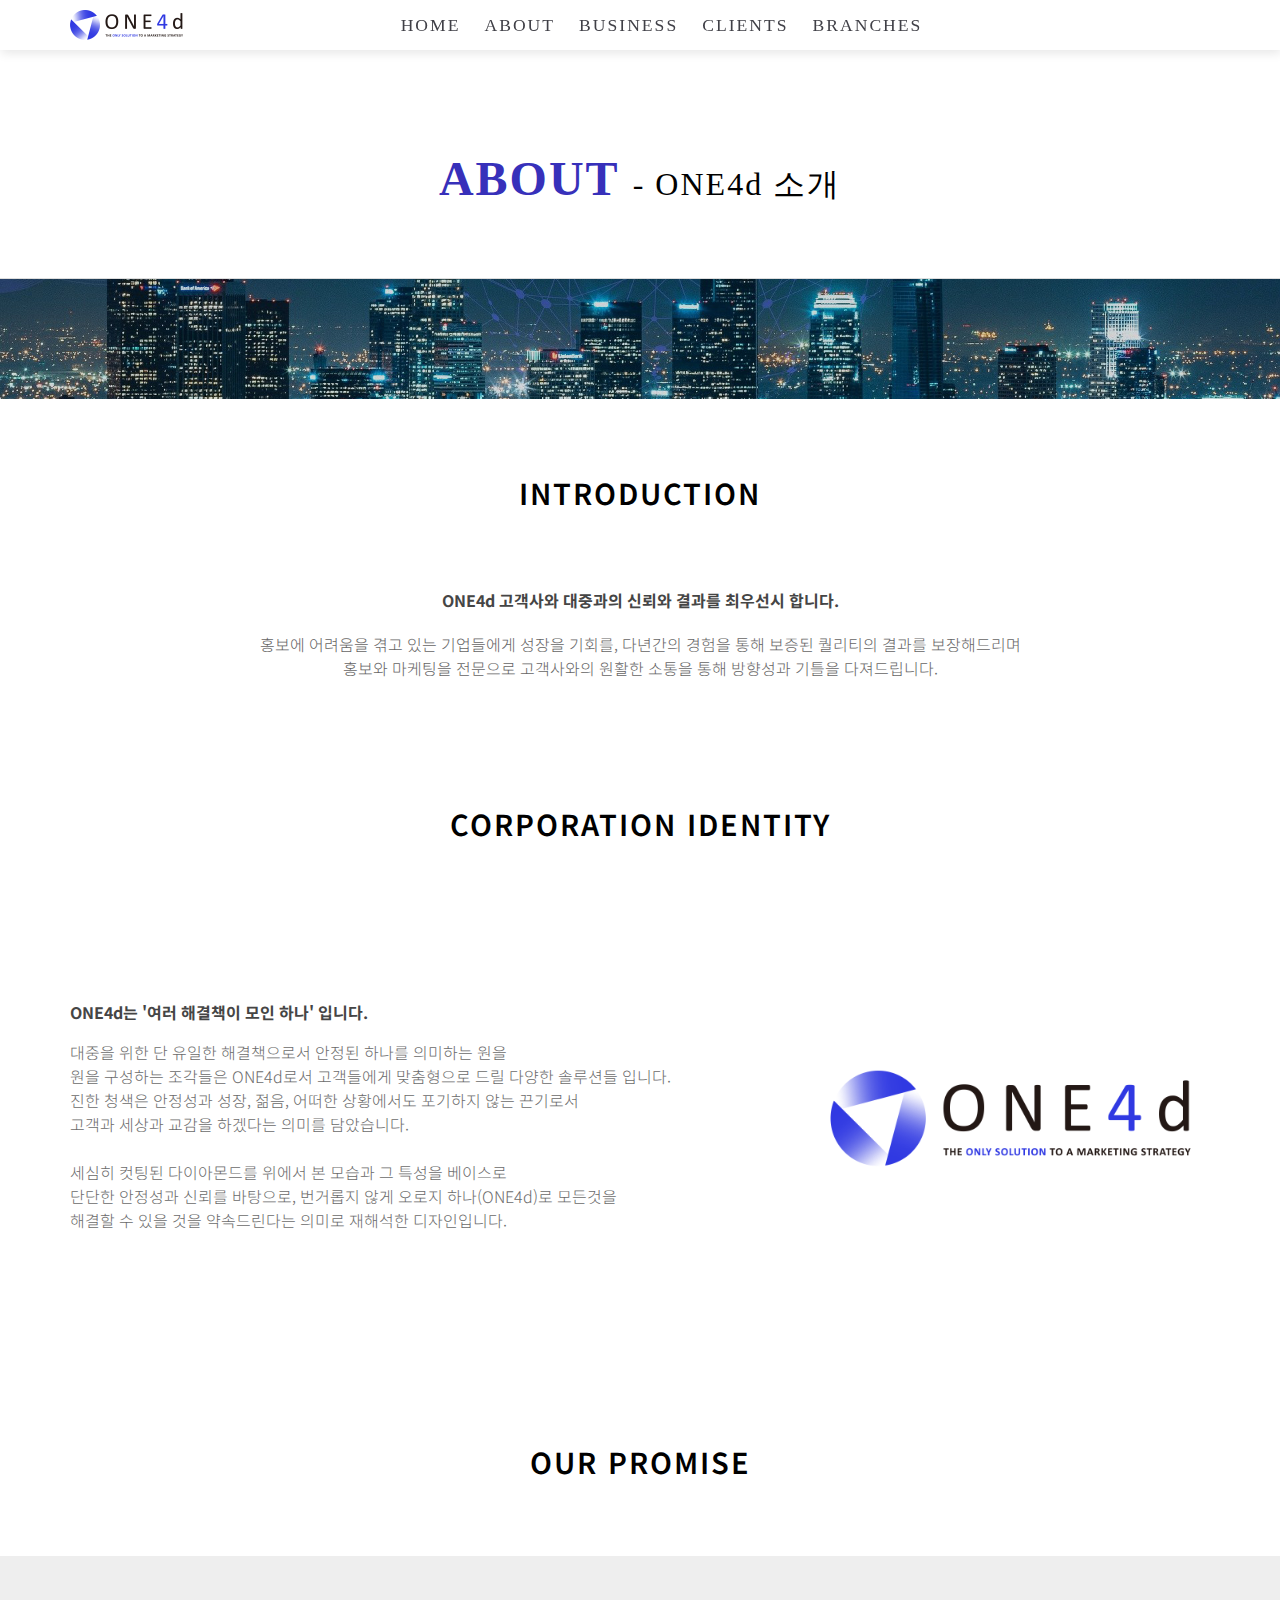
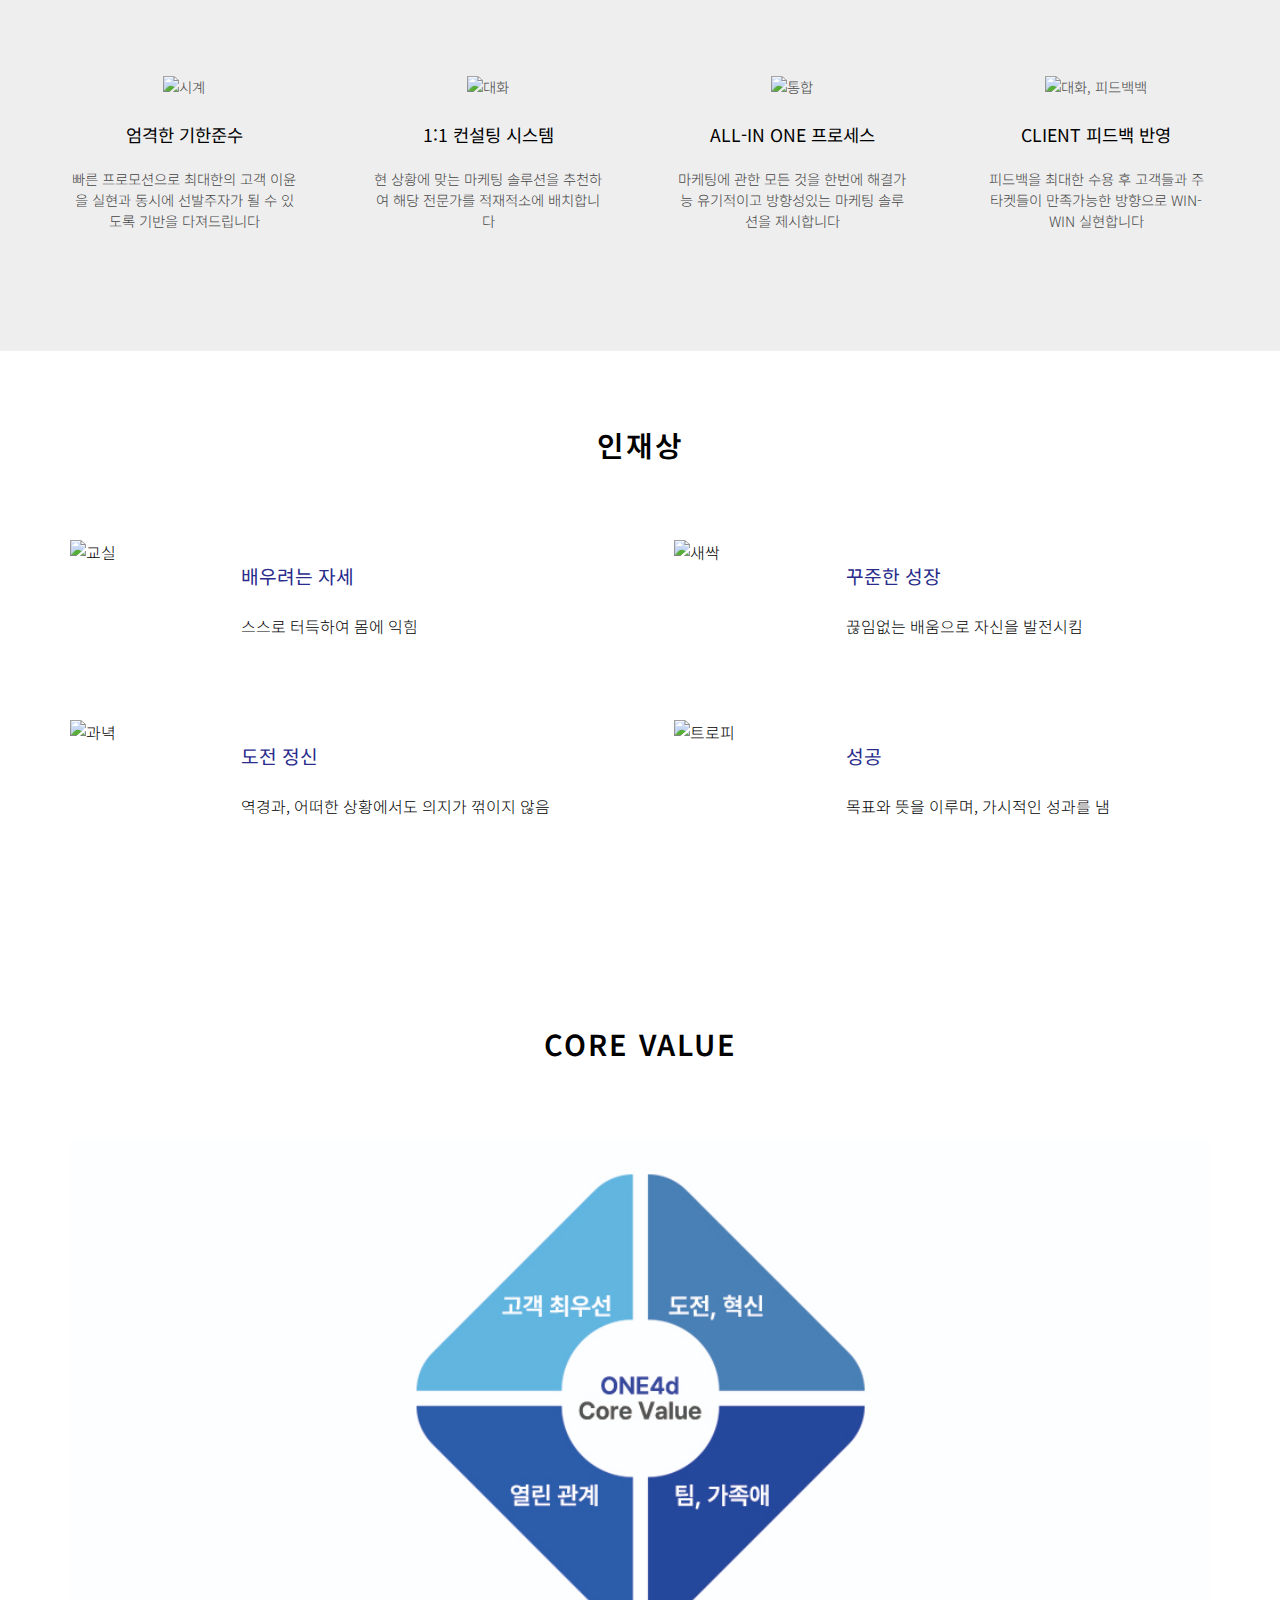
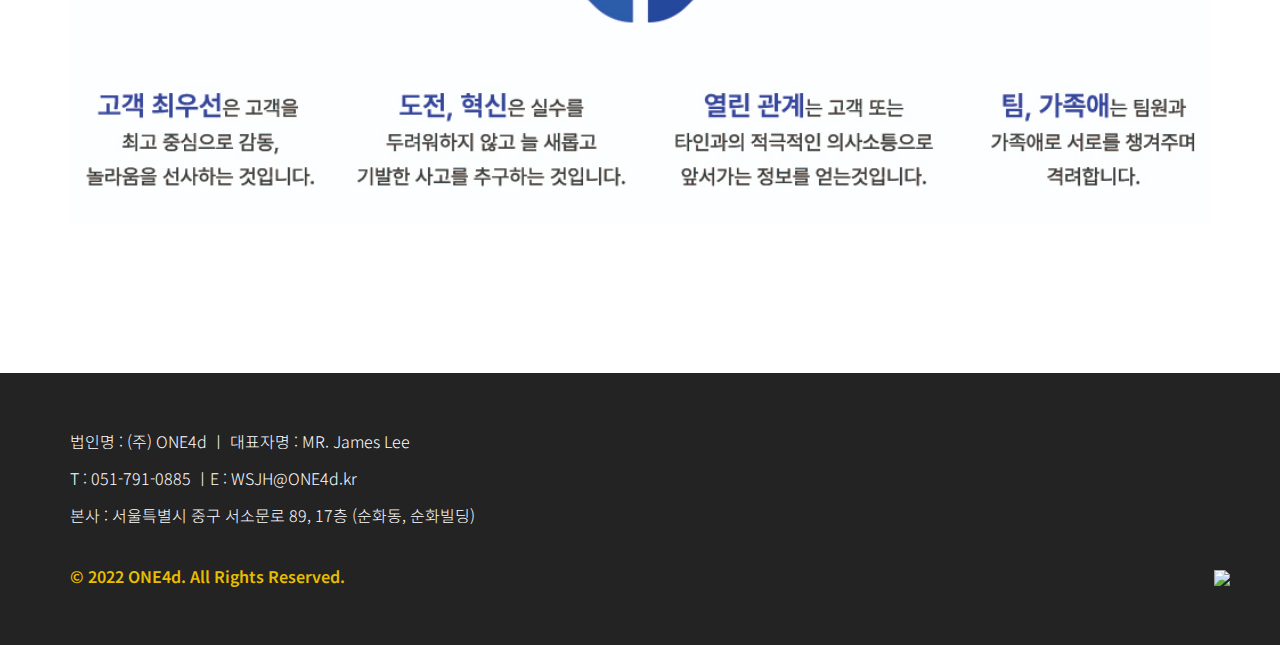
==== commit 385a8bb1: "init" ====
--- a/About.html
+++ b/About.html
@@ -6,20 +6,21 @@
 <meta http-equiv="X-UA-Compatible" content="IE=edge">
 <meta name="viewport" content="width=device-width, initial-scale=1.0">
 <meta name="keywords" content="ONE4d, 주식회사 ONE4d, f2f, 마케팅, 홍보대행, 행사대행, 광고대행">
-<meta name="description" content="ONE4d은 기획부터 마케팅 광고까지 마케팅에 대한 모든것을 한번에 해결해 드리는 마케팅 토탈 솔루션 입니다.">
+<meta name="description" content="ONE4d 고객사와 대중과의 신뢰와 결과를 최우선시 합니다.">
 <meta name="author" content="LJB">
 <meta name="publisher" content="LJB">
 <meta name="copyright" content="(주)ONE4d">
 <meta name="robots" content="ALL">
 <meta name="theme-color" content="#b7c6cd">
 <meta name="og.url" content="https://ONE4demand.com/">
+<meta name="naver-site-verification" content="d992fe2ebdb64c9707ed79e4220dd0cd9073a02c" />
 <meta property="og:title" content="ONE4d" >
 <meta property="og:url" content="https://ONE4demand.com/">
 <meta property="og:image" content="https://ONE4demand.com/img/png/thumbnail.png">
-<meta property="og:description" content="ONE4d은 기획부터 마케팅 광고까지 마케팅에 대한 모든것을 한번에 해결해 드리는 마케팅 토탈 솔루션 입니다." >
+<meta property="og:description" content="ONE4d 고객사와 대중과의 신뢰와 결과를 최우선시 합니다." >
 <meta property="og:type" content="website">
 <meta property="og:locale" content="ko_KR" >
-<link rel="shortcut icon" type="image/x-icon" href="img/png/favicon.ico">
+<link rel="shortcut icon" type="image/x-icon" href="img/common/favicon.ico">
 <link rel="stylesheet" href="css/reset.css">
 <link rel="stylesheet" href="css/common.css">
 <link rel="stylesheet" href="css/about.css">
@@ -50,7 +51,7 @@
     <main>
         <div class="heading_box">
             <div class="cont">
-                <h2>ABOUT <span>- ONE4d소개</span></h2>
+                <h2>ABOUT <span>- ONE4d 소개</span></h2>
             </div>
         </div>
         <div class="bg_box"></div>
--- a/css/common.css
+++ b/css/common.css
@@ -84,7 +84,6 @@
 }
 
 header nav {
-  width: 100%;
   display: -webkit-box;
   display: -ms-flexbox;
   display: flex;
@@ -94,8 +93,9 @@
   -webkit-box-align: center;
       -ms-flex-align: center;
           align-items: center;
-  padding-top: 15px;
-  padding-bottom: 15px;
+  width: 100%;
+  padding-top: 10px;
+  padding-bottom: 10px;
 }
 
 header .sns {
@@ -105,9 +105,6 @@
   -webkit-box-pack: justify;
       -ms-flex-pack: justify;
           justify-content: space-between;
-  -webkit-box-align: center;
-      -ms-flex-align: center;
-          align-items: center;
   width: 70px;
 }
 
@@ -123,7 +120,7 @@
 header .ham_btn {
   display: none;
   position: absolute;
-  top: 0;
+  top: -3px;
   right: 10px;
   color: var(--mainColor);
   font-size: 35px;
@@ -139,7 +136,7 @@
 }
 
 .gnb li {
-  padding: 12px;
+  padding: 0 12px;
   font-size: 1.1rem;
   font-family: var(--mainFont);
   letter-spacing: 2px;
@@ -188,10 +185,6 @@
 }
 
 @media screen and (max-width: 960px) {
-  header nav {
-    padding-top: 15px;
-    padding-bottom: 15px;
-  }
   header .sns {
     width: 60px;
   }
@@ -222,27 +215,28 @@
     font-size: 2rem;
   }
   header nav {
-    -webkit-box-align: start;
-        -ms-flex-align: start;
-            align-items: flex-start;
     -webkit-box-orient: vertical;
     -webkit-box-direction: normal;
         -ms-flex-direction: column;
             flex-direction: column;
+    -webkit-box-align: start;
+        -ms-flex-align: start;
+            align-items: flex-start;
   }
   header nav .gnb {
     display: none;
-    width: 100%;
-    -webkit-box-align: center;
-        -ms-flex-align: center;
-            align-items: center;
     -webkit-box-orient: vertical;
     -webkit-box-direction: normal;
         -ms-flex-direction: column;
             flex-direction: column;
+    -webkit-box-align: center;
+        -ms-flex-align: center;
+            align-items: center;
+    width: 100%;
   }
   header nav .gnb li {
     width: 100%;
+    padding: 8px;
     text-align: center;
   }
   header nav .sns {
@@ -288,8 +282,8 @@
     font-size: 1.3rem;
   }
   section .cont h3 {
+    margin: 50px 0;
     font-size: 1.4rem;
-    margin: 50px 0;
   }
 }
 /*# sourceMappingURL=common.css.map */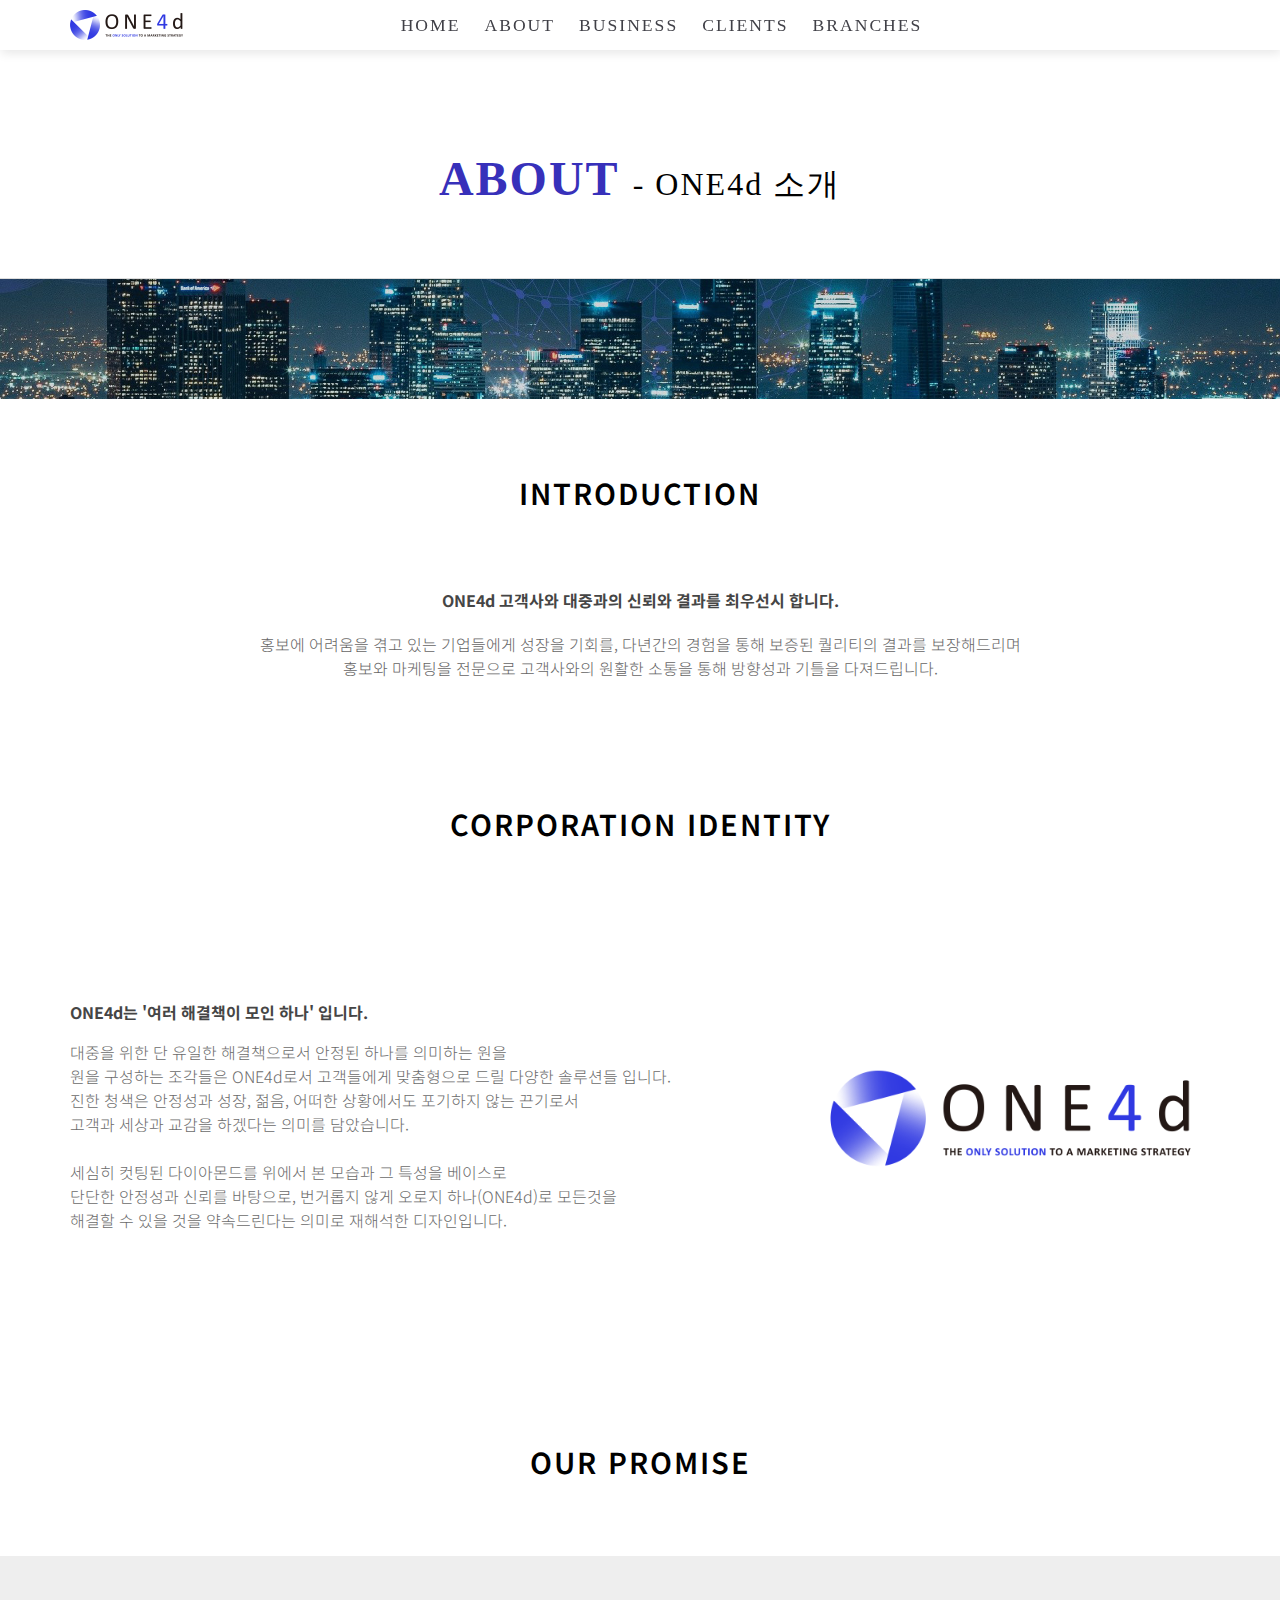
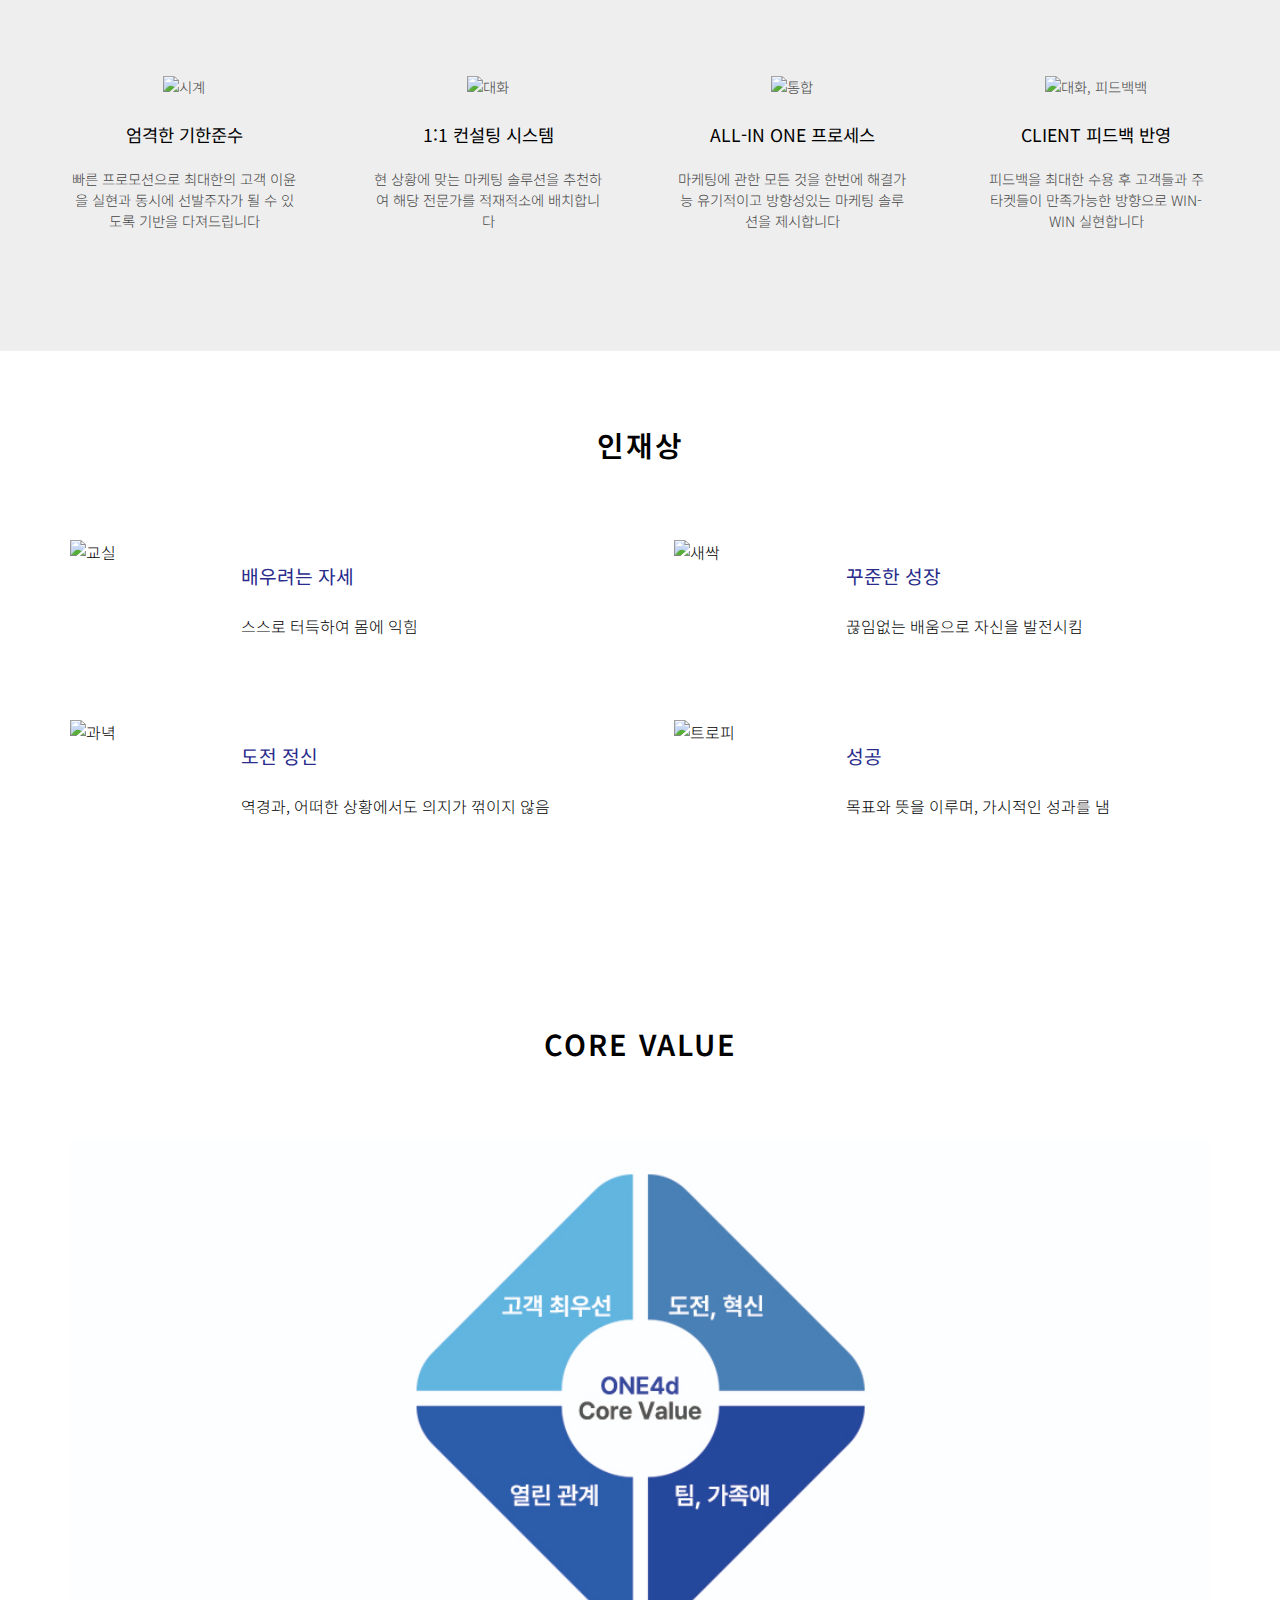
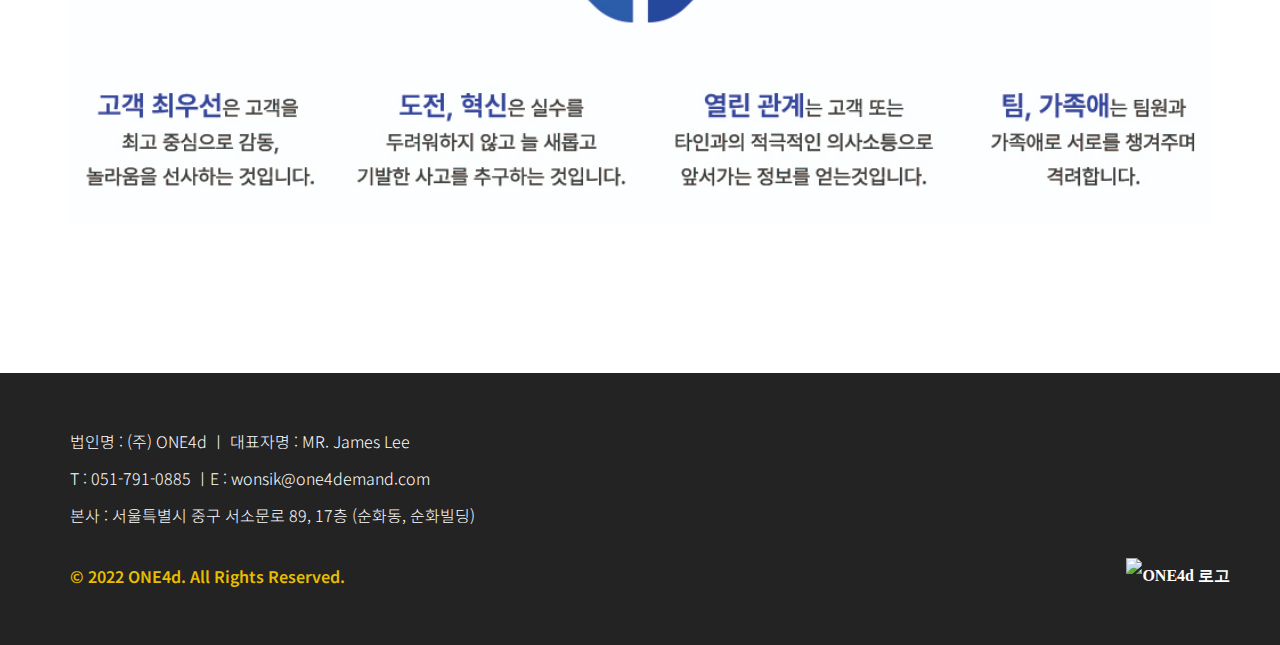
==== commit 6efda899: "inint" ====
--- a/About.html
+++ b/About.html
@@ -5,18 +5,17 @@
 <title>(주) ONE4d</title>
 <meta http-equiv="X-UA-Compatible" content="IE=edge">
 <meta name="viewport" content="width=device-width, initial-scale=1.0">
-<meta name="keywords" content="ONE4d, 주식회사 ONE4d, f2f, 마케팅, 홍보대행, 행사대행, 광고대행">
+<meta name="keywords" content="ONE4d, 주식회사 ONE4demand, 원포디, f2f, 마케팅, 홍보대행, 행사대행, 광고대행">
 <meta name="description" content="ONE4d 고객사와 대중과의 신뢰와 결과를 최우선시 합니다.">
 <meta name="author" content="LJB">
 <meta name="publisher" content="LJB">
 <meta name="copyright" content="(주)ONE4d">
 <meta name="robots" content="ALL">
 <meta name="theme-color" content="#b7c6cd">
-<meta name="og.url" content="https://ONE4demand.com/">
 <meta name="naver-site-verification" content="d992fe2ebdb64c9707ed79e4220dd0cd9073a02c" />
 <meta property="og:title" content="ONE4d" >
-<meta property="og:url" content="https://ONE4demand.com/">
-<meta property="og:image" content="https://ONE4demand.com/img/png/thumbnail.png">
+<meta property="og:url" content="https://ONE4demand.com/About.html">
+<meta property="og:image" content="https://ONE4demand.com/img/common/ONE4d_thumbnail.png">
 <meta property="og:description" content="ONE4d 고객사와 대중과의 신뢰와 결과를 최우선시 합니다." >
 <meta property="og:type" content="website">
 <meta property="og:locale" content="ko_KR" >
@@ -42,7 +41,7 @@
                 </ul>
                 <ul class="sns">
                     <li><a class="instagram" href="https://www.instagram.com/one4d_co/"><i class="xi-instagram"></i></a></li>
-                    <li><a class="naver" href="https://blog.naver.com/one4d"><i class="xi-naver-square"></i></a></li>
+                    <li><a class="naver" href="https://blog.naver.com/one4demand"><i class="xi-naver-square"></i></a></li>
                 </ul>
                 <a class="ham_btn" href="#"><i class="xi-bars"></i></a>
             </nav>
@@ -175,10 +174,10 @@
     </main>
     <footer>
         <div class="cont">
-            <p>법인명 : (주) ONE4d ㅣ 대표자명 : MR. James Lee<br>T : 051-791-0885 ㅣE : WSJH@ONE4d.kr</p>
+            <p>법인명 : (주) ONE4d ㅣ 대표자명 : MR. James Lee<br>T : 051-791-0885 ㅣE : wonsik@one4demand.com</p>
             <address>본사 : 서울특별시 중구 서소문로 89, 17층 (순화동, 순화빌딩)</address>
             <strong>© 2022 ONE4d. All Rights Reserved.</strong>
-            <h2 class="logo"><img src="/img/common/ONE4d_LOGO2.png"></h2>
+            <h2 class="logo"><img src="/img/common/ONE4d_LOGO2.png" alt="ONE4d 로고"></h2>
         </div>
     </footer>
 </div>
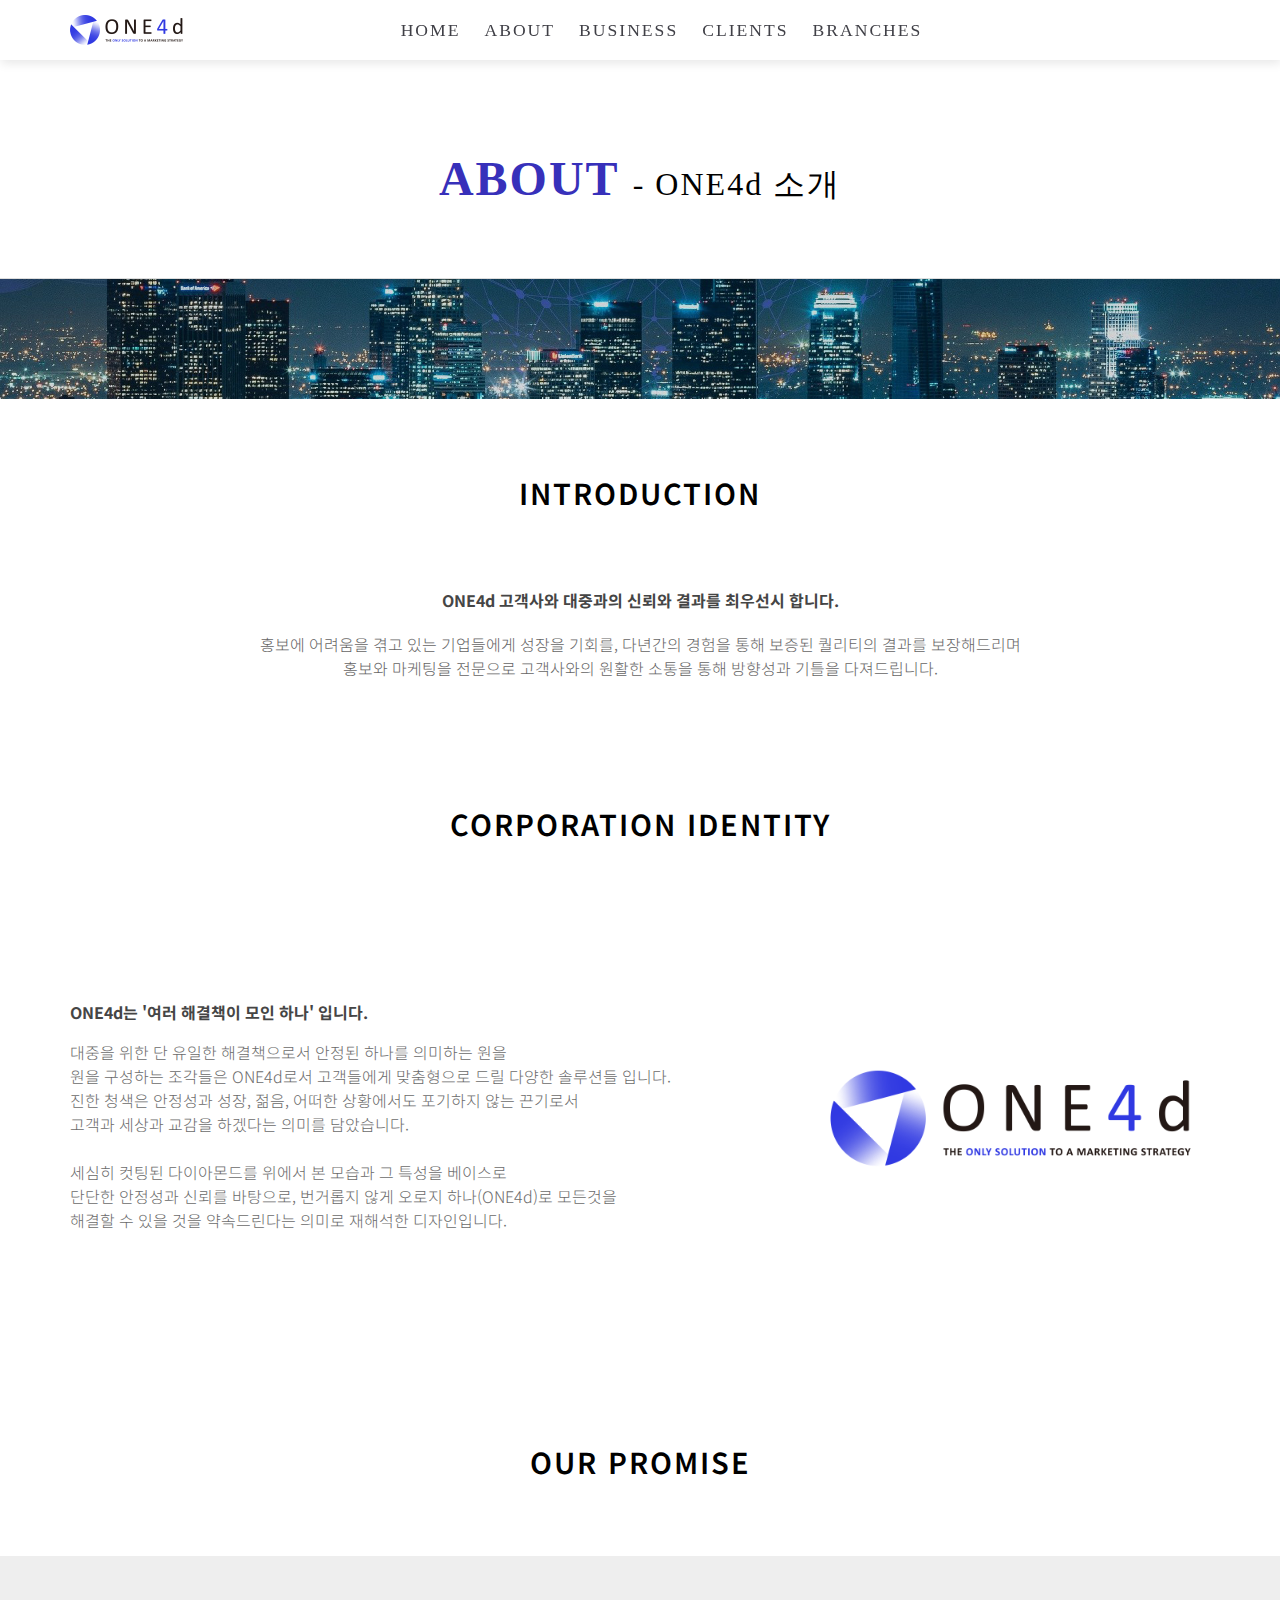
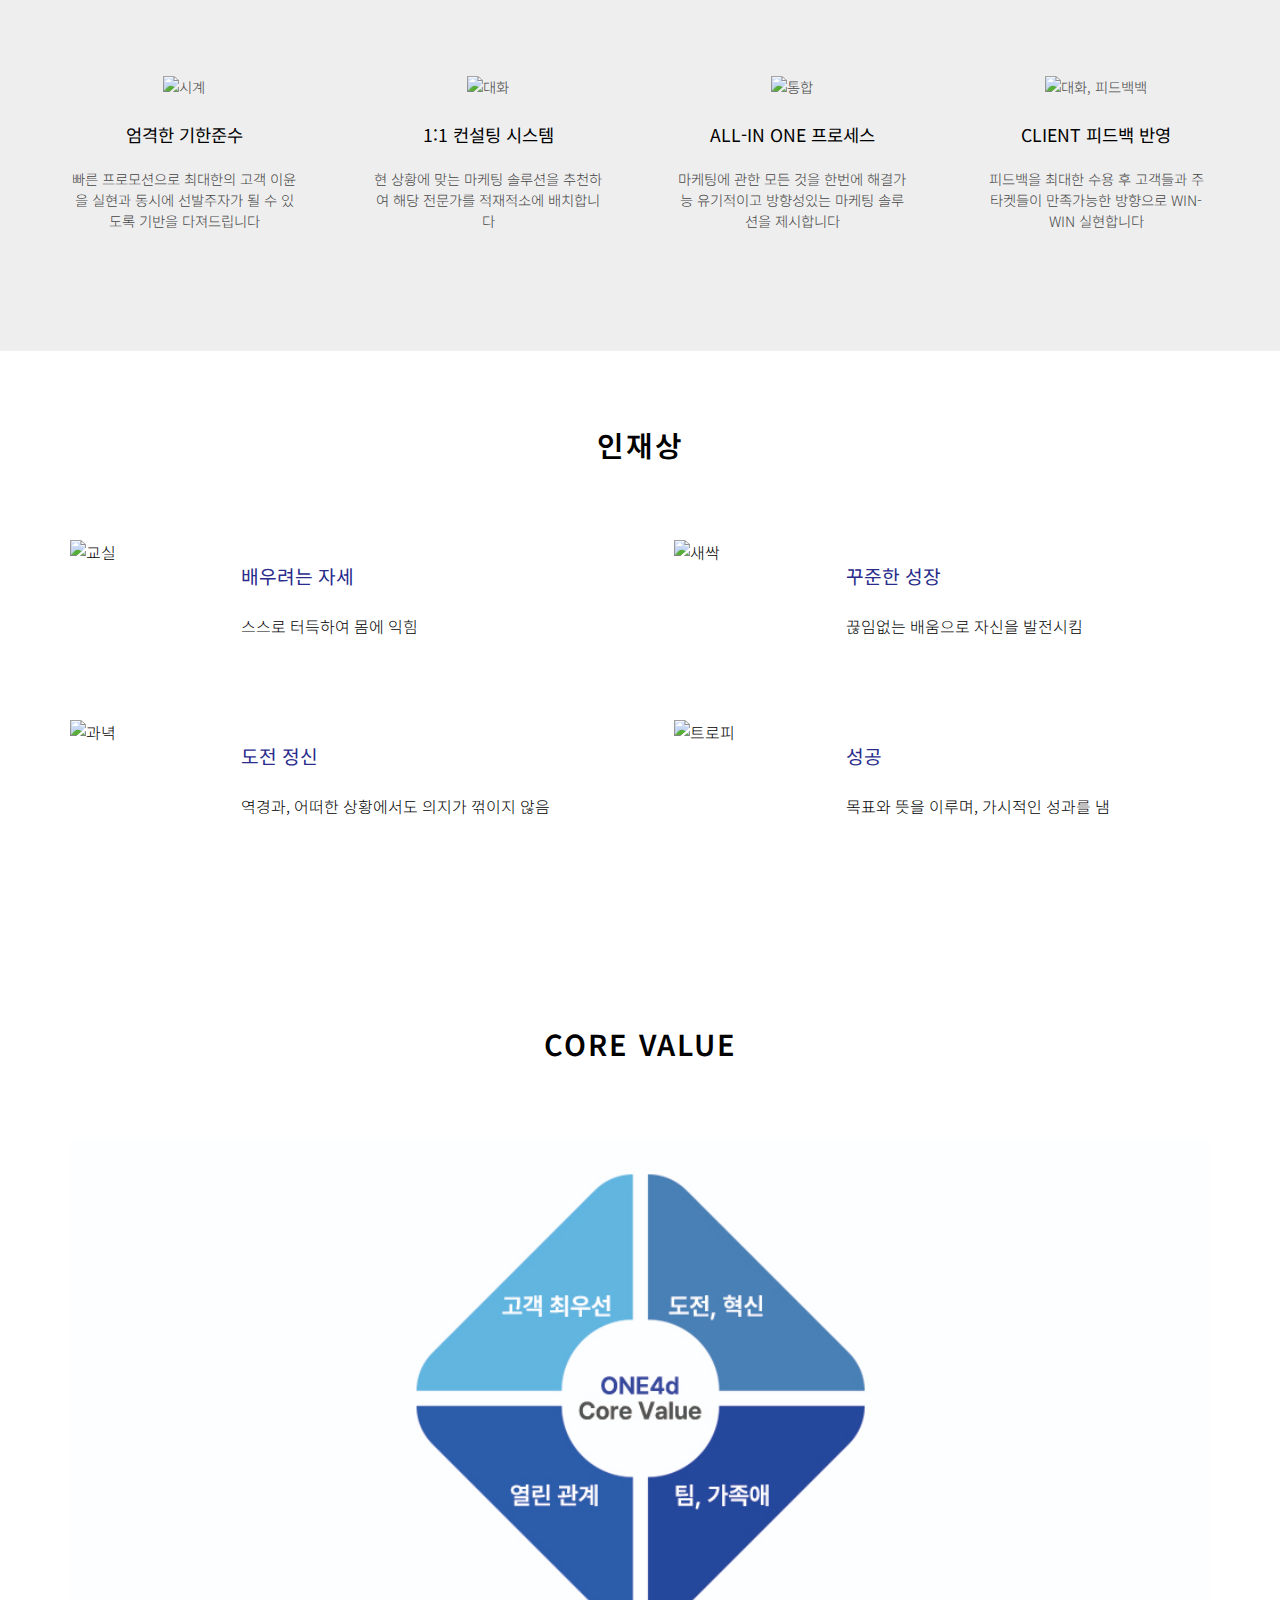
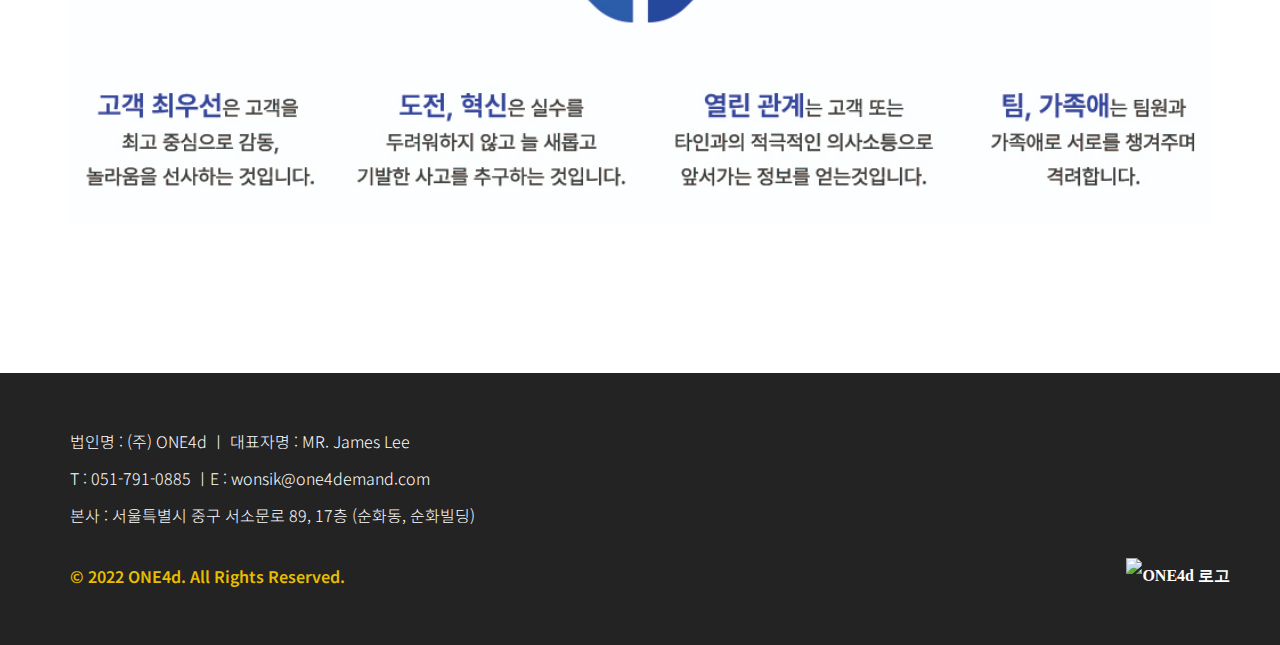
==== commit c1e4b940: "init" ====
--- a/About.html
+++ b/About.html
@@ -89,7 +89,7 @@
                 </div>
             </div>            
         </section>
-        <h3>OUR PROMISE</h3>
+        <h3>OUR PROMISE</h3> 
         <section class="sec03">
             <div class="cont">
                 <ul>
--- a/css/common.css
+++ b/css/common.css
@@ -94,8 +94,8 @@
       -ms-flex-align: center;
           align-items: center;
   width: 100%;
-  padding-top: 10px;
-  padding-bottom: 10px;
+  padding-top: 15px;
+  padding-bottom: 15px;
 }
 
 header .sns {
@@ -120,7 +120,7 @@
 header .ham_btn {
   display: none;
   position: absolute;
-  top: -3px;
+  top: 2px;
   right: 10px;
   color: var(--mainColor);
   font-size: 35px;
@@ -239,6 +239,10 @@
     padding: 8px;
     text-align: center;
   }
+  header nav .gnb a {
+    display: block;
+    width: 100%;
+  }
   header nav .sns {
     display: none;
   }
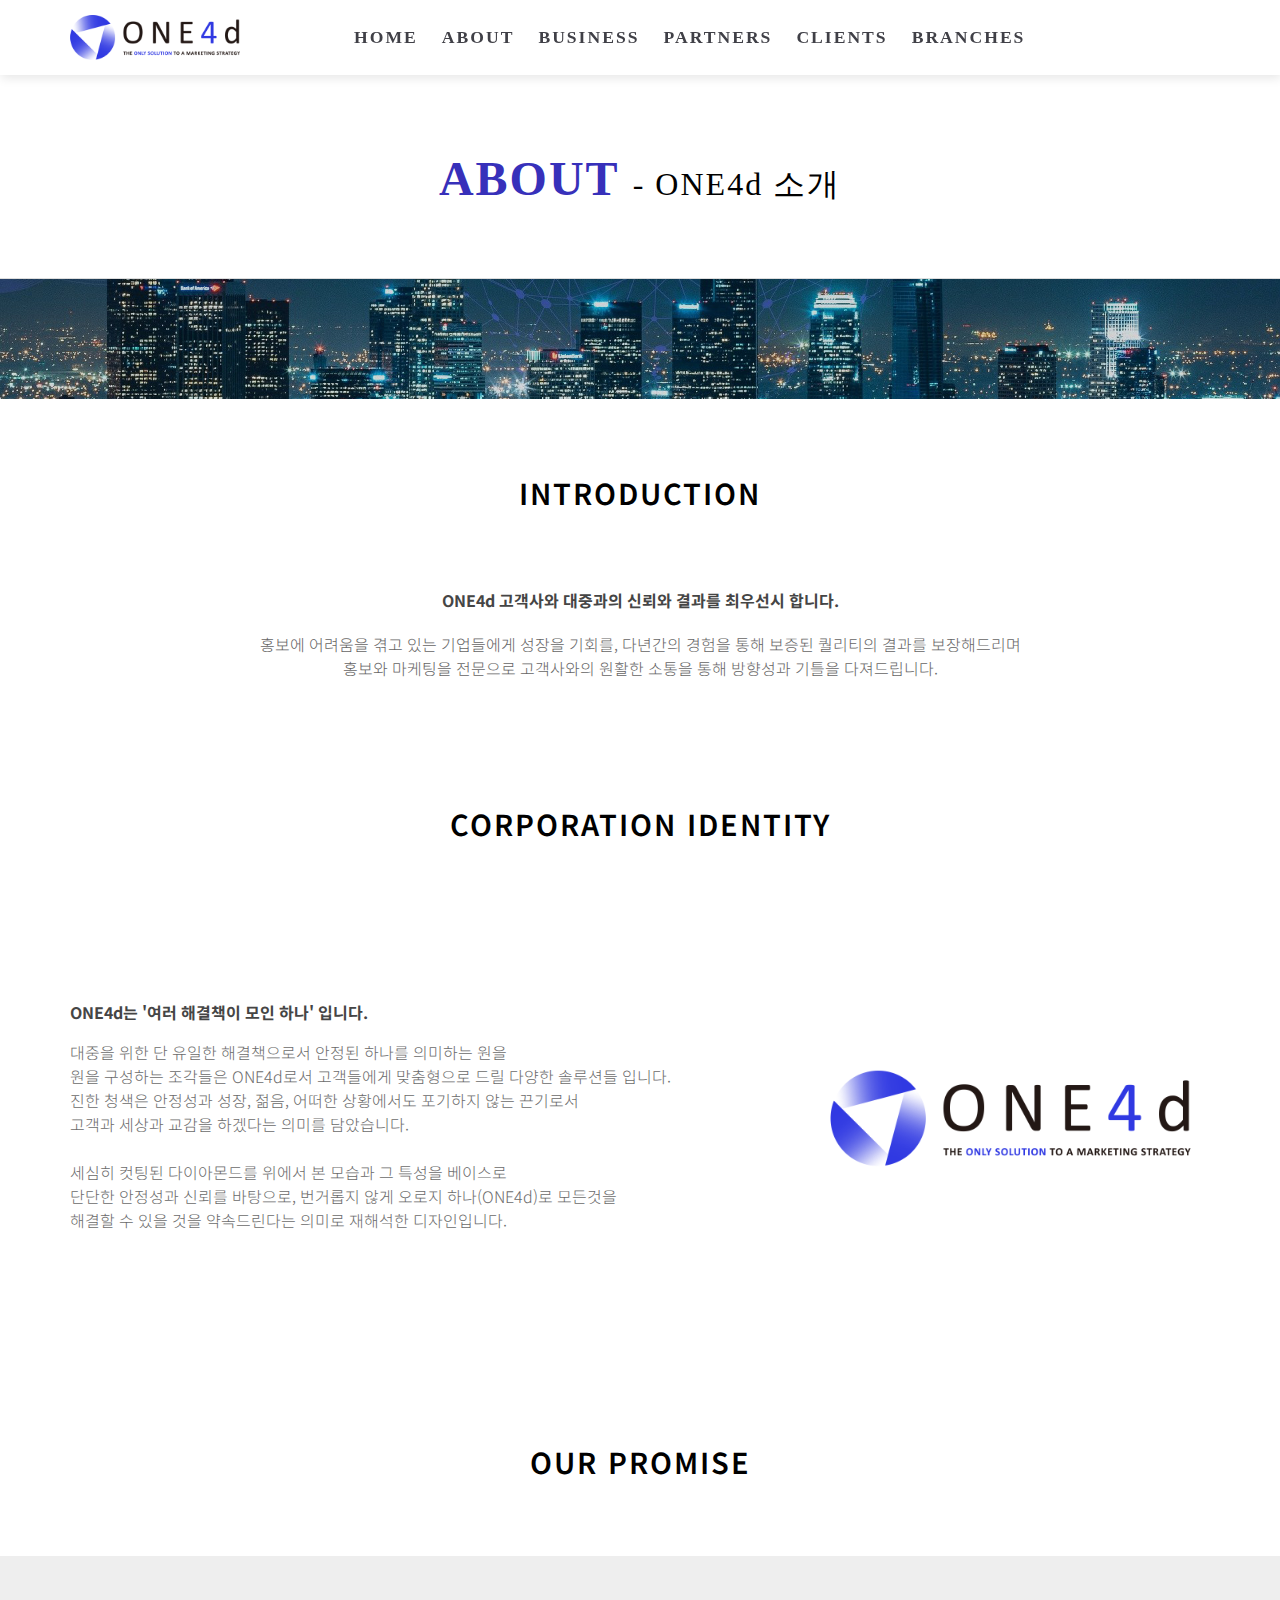
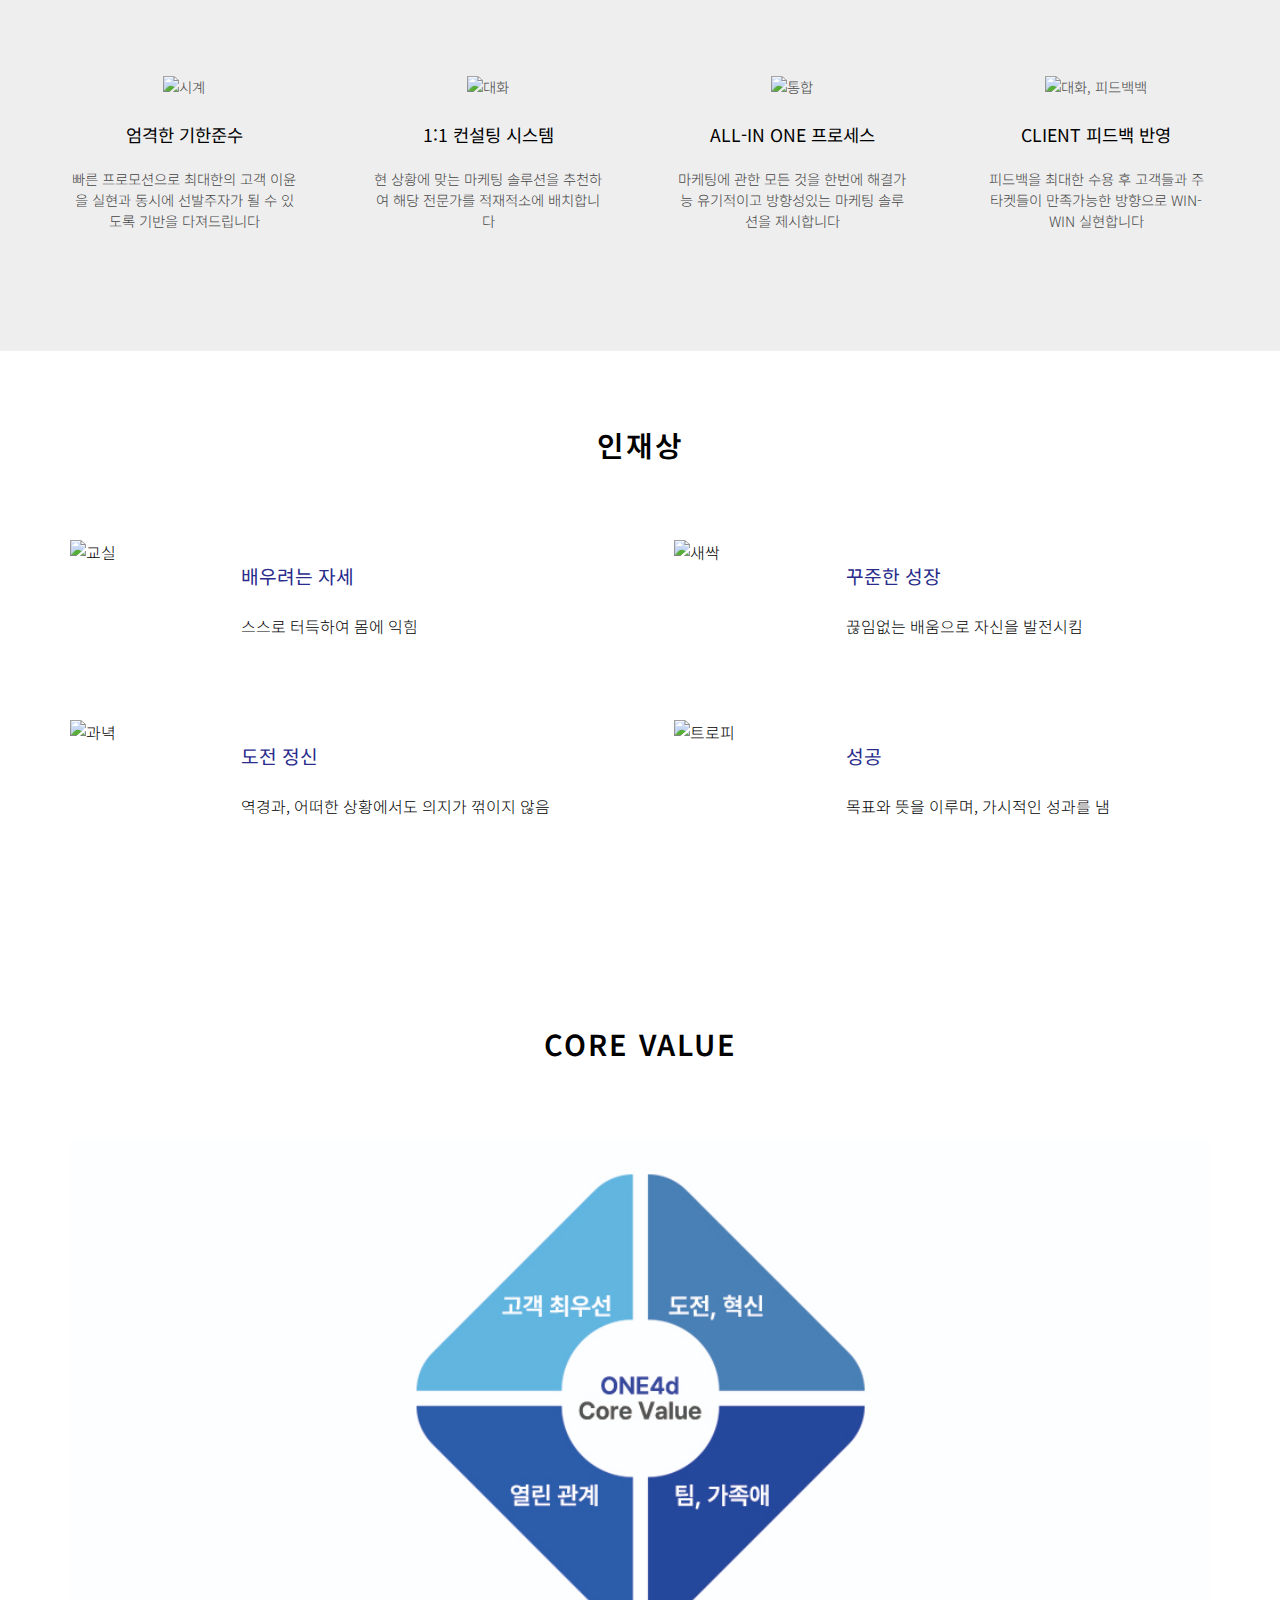
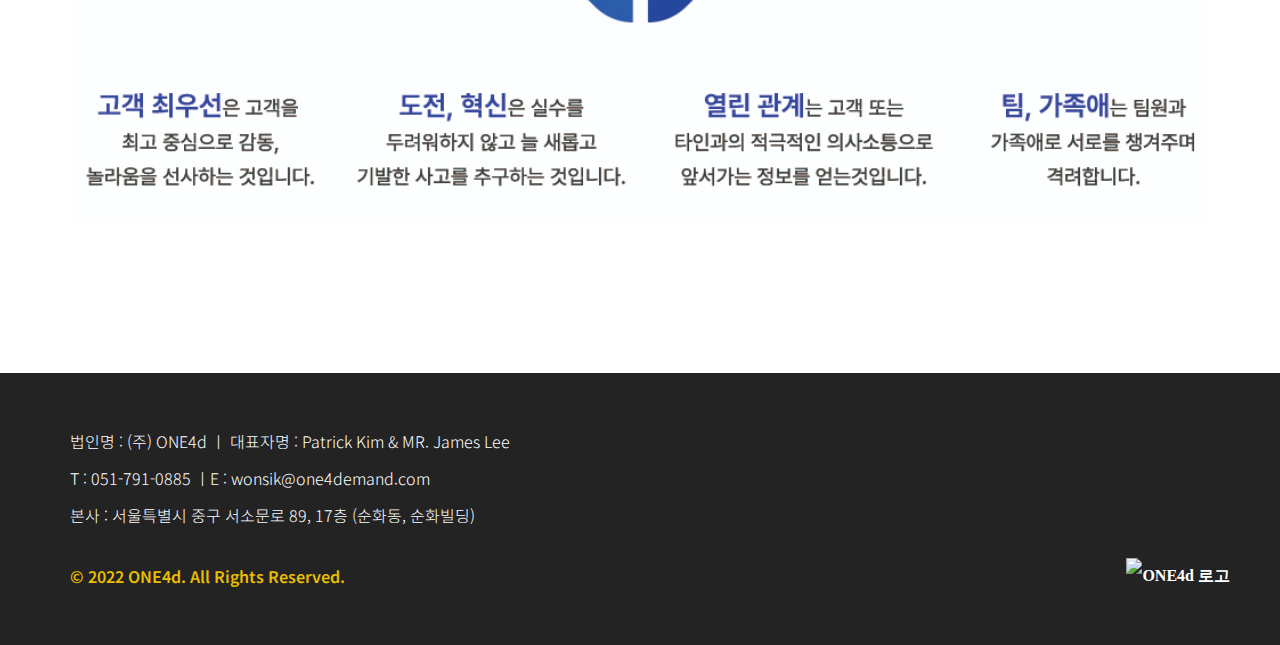
==== commit 7f3ff265: "init" ====
--- a/About.html
+++ b/About.html
@@ -13,7 +13,7 @@
 <meta name="robots" content="ALL">
 <meta name="theme-color" content="#b7c6cd">
 <meta name="naver-site-verification" content="d992fe2ebdb64c9707ed79e4220dd0cd9073a02c" />
-<meta property="og:title" content="ONE4d" >
+<meta property="og:title" content="About ONE4d" >
 <meta property="og:url" content="https://ONE4demand.com/About.html">
 <meta property="og:image" content="https://ONE4demand.com/img/common/ONE4d_thumbnail.png">
 <meta property="og:description" content="ONE4d 고객사와 대중과의 신뢰와 결과를 최우선시 합니다." >
@@ -36,6 +36,7 @@
                     <li><a href="index.html">HOME</a></li>
                     <li><a href="About.html">ABOUT</a></li>
                     <li><a href="Business.html">BUSINESS</a></li>
+                    <li><a href="Partners.html">PARTNERS</a></li>
                     <li><a href="Clients.html">CLIENTS</a></li>
                     <li><a href="Branches.html">BRANCHES</a></li>
                 </ul>
@@ -174,7 +175,7 @@
     </main>
     <footer>
         <div class="cont">
-            <p>법인명 : (주) ONE4d ㅣ 대표자명 : MR. James Lee<br>T : 051-791-0885 ㅣE : wonsik@one4demand.com</p>
+            <p>법인명 : (주) ONE4d ㅣ 대표자명 : Patrick Kim & MR. James Lee <br>T : 051-791-0885 ㅣE : wonsik@one4demand.com</p>
             <address>본사 : 서울특별시 중구 서소문로 89, 17층 (순화동, 순화빌딩)</address>
             <strong>© 2022 ONE4d. All Rights Reserved.</strong>
             <h2 class="logo"><img src="/img/common/ONE4d_LOGO2.png" alt="ONE4d 로고"></h2>
--- a/css/common.css
+++ b/css/common.css
@@ -114,7 +114,7 @@
 }
 
 header .logo img {
-  height: 30px;
+  height: 45px;
 }
 
 header .ham_btn {
@@ -139,6 +139,7 @@
   padding: 0 12px;
   font-size: 1.1rem;
   font-family: var(--mainFont);
+  font-weight: 700;
   letter-spacing: 2px;
 }
 
@@ -199,7 +200,7 @@
   }
 }
 
-@media screen and (max-width: 760px) {
+@media screen and (max-width: 860px) {
   section .cont h3 {
     margin: 60px 0;
   }
